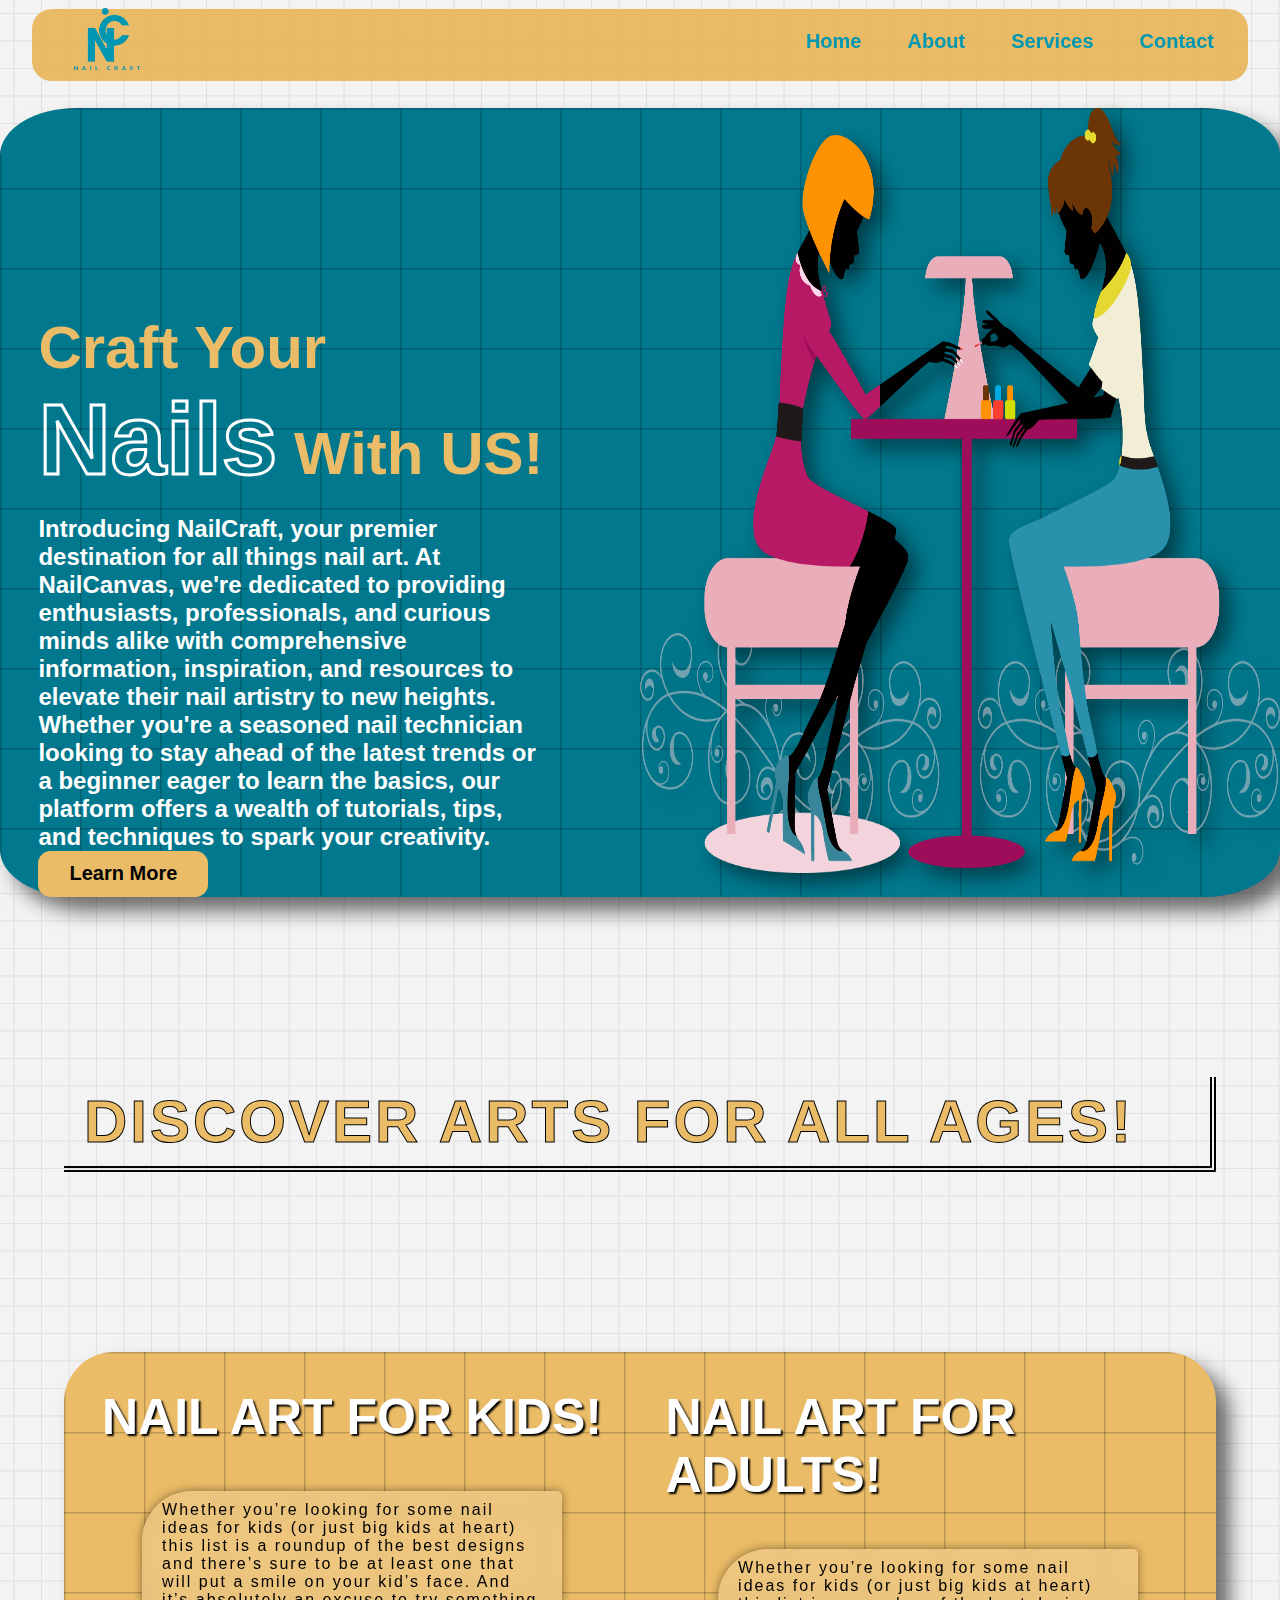
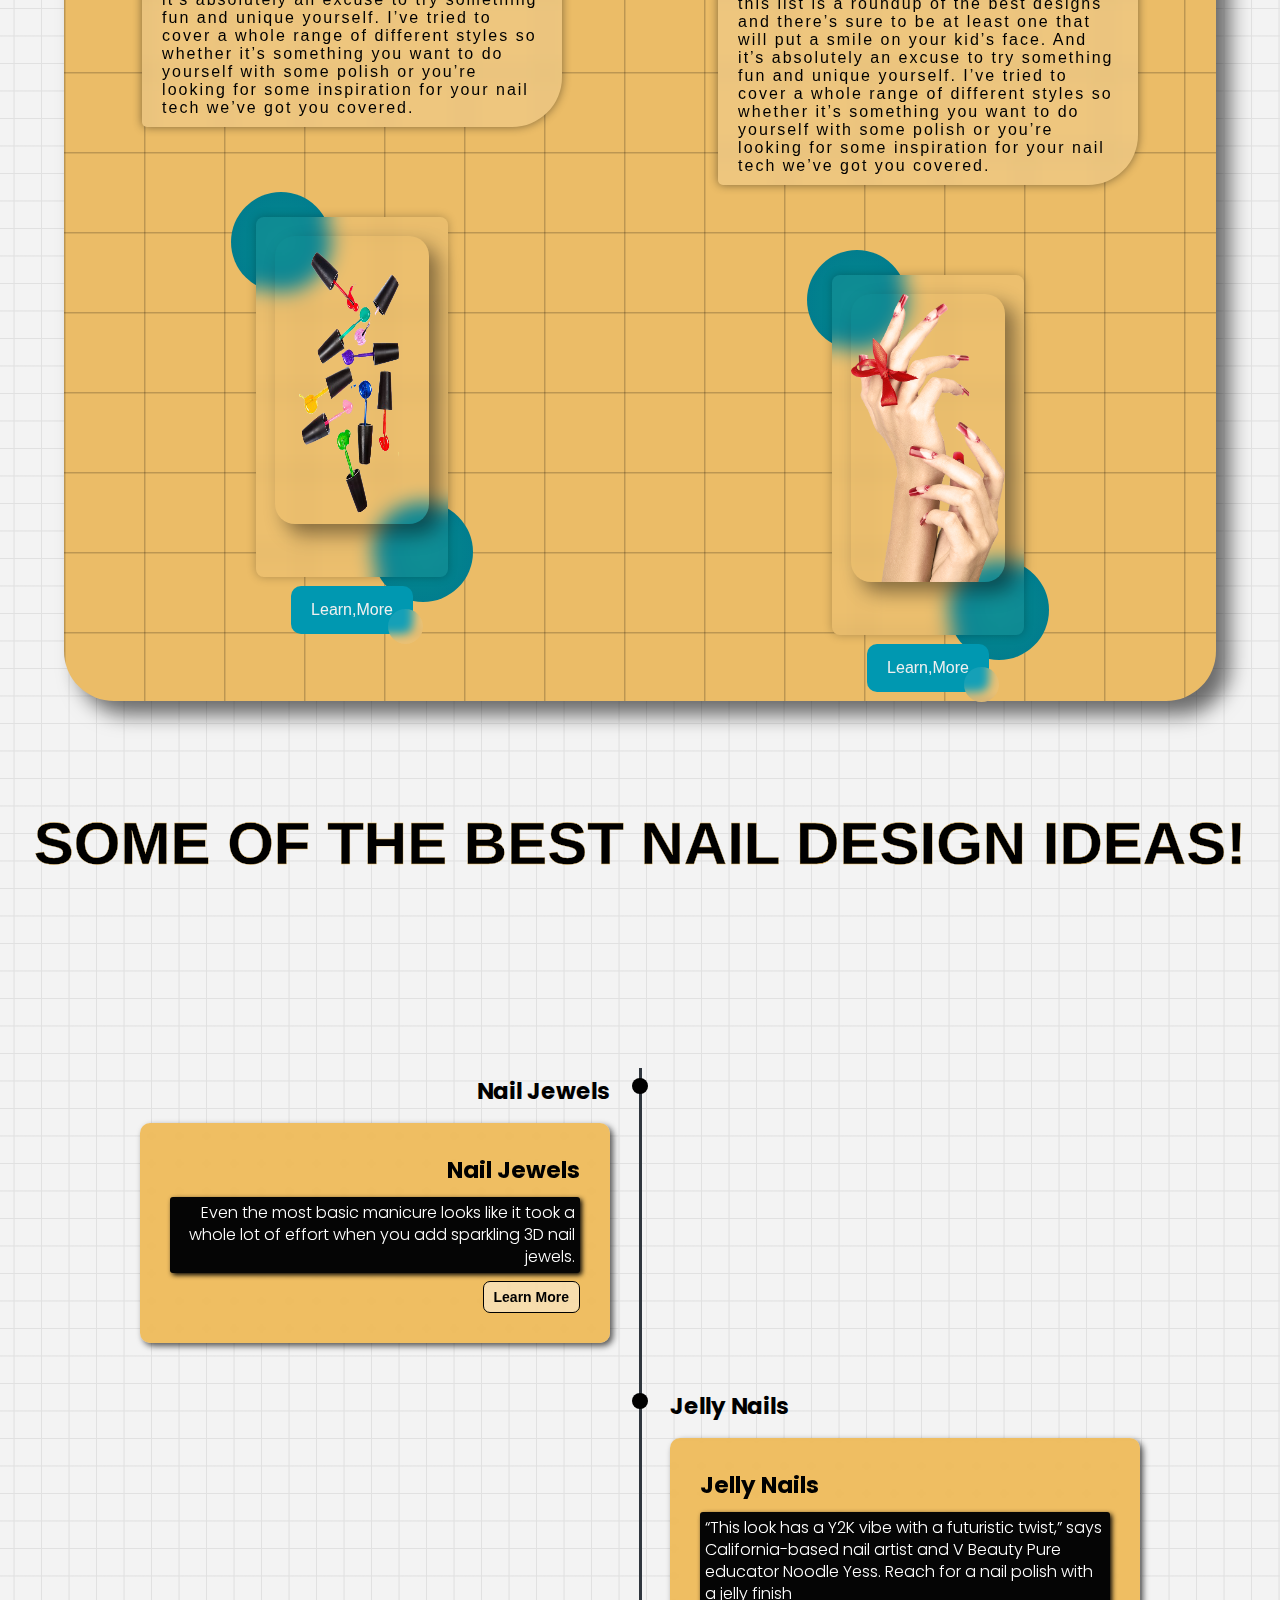
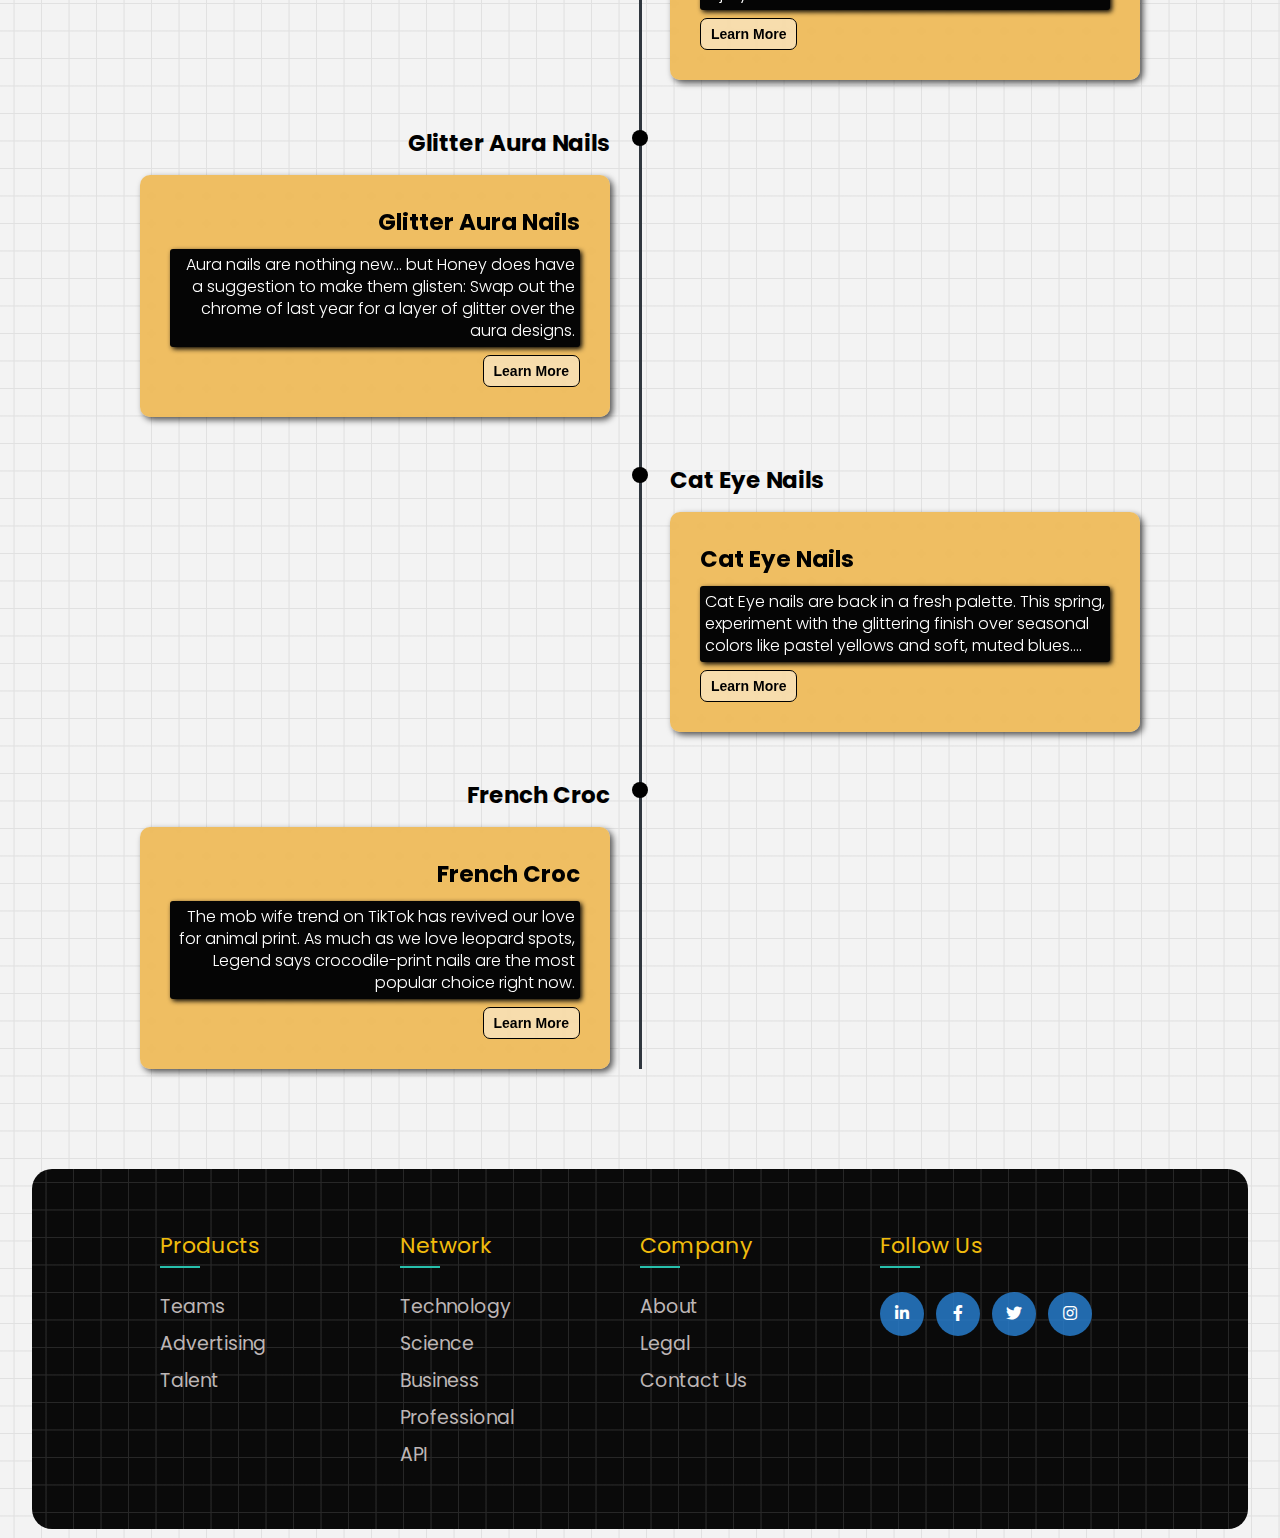
==== index.html @ 3d719d2a "first commit" ====
<!DOCTYPE html>
<html lang="en">
  <head>
    <meta charset="UTF-8" />
    <meta name="viewport" content="width=device-width, initial-scale=1.0" />
    <title>Document</title>
    <link rel="stylesheet" href="style.css" />
  </head>
  <body>
    <!DOCTYPE html>
    <html>
      <head>
        <link rel="stylesheet" type="text/css" href="styles.css" />
        <link rel="stylesheet" type="text/css" href="https://cdnjs.cloudflare.com/ajax/libs/font-awesome/5.15.1/css/all.min.css">

      </head>
      <body>

        <nav>
          <div class="logo">
            <img src="logo.png" alt="" height="130" />
          </div>
          <ul class="nav-links">
            <li><a href="#">Home</a></li>
            <li><a href="#">About</a></li>
            <li><a href="#">Services</a></li>
            <li><a href="#">Contact</a></li>
            
          </ul>
          <div class="burger">
            <div class="line1"></div>
            <div class="line2"></div>
            <div class="line3"></div>
          </div>
        </nav>
        <!-- Landing Page -->
        <div class="home-container">
          
            <div class="left">
              
                <div class="left-text">
                    <h1>Craft Your <SPan>Nails</SPan> With US!</h1>
                    <p>
                        Introducing NailCraft, your premier destination for all things nail art. At NailCanvas, we're dedicated to providing enthusiasts, professionals, and curious minds alike with comprehensive information, inspiration, and resources to elevate their nail artistry to new heights. Whether you're a seasoned nail technician looking to stay ahead of the latest trends or a beginner eager to learn the basics, our platform offers a wealth of tutorials, tips, and techniques to spark your creativity. 
                    </p>
                    <button class="btn"> Learn More </button>
                    
        </div>
        </div>
        <div class="right"> <img src="home.png" alt=""></div>
        </div>
        <!-- LandingPage End -->
        <!-- about Nail art -->
        <h1 class="about-head">DISCOVER ARTS FOR ALL AGES!</h1>

        <div class="About-Container">
          <div class="left2">
            <h1>NAIL ART FOR KIDS!</h1>
            <p>Whether you’re looking for some nail ideas for kids (or just big kids at heart) this list is a roundup of the best designs and there’s sure to be at least one that will put a smile on your kid’s face.

              And it’s absolutely an excuse to try something fun and unique yourself. I’ve tried to cover a whole range of different styles so whether it’s something you want to do yourself with some polish or you’re looking for some inspiration for your nail tech we’ve got you covered.</p>
              <div class="card3">
                <div class="circle"></div>
                <div class="circle"></div>
                <div class="card3-inner"><img src="kids.png" alt=""></div>
            </div>
            <button class="button-learn"> Learn,More
            </button>
            </div>
          <div class="right2">
            <h1>NAIL ART FOR ADULTS!</h1>
            <p>Whether you’re looking for some nail ideas for kids (or just big kids at heart) this list is a roundup of the best designs and there’s sure to be at least one that will put a smile on your kid’s face.

              And it’s absolutely an excuse to try something fun and unique yourself. I’ve tried to cover a whole range of different styles so whether it’s something you want to do yourself with some polish or you’re looking for some inspiration for your nail tech we’ve got you covered.</p>
              <div class="card3">
                <div class="circle"></div>
                <div class="circle"></div>
                <div class="card3-inner"><img src="adult.png" alt=""></div>
            </div>
            <button class="button-learn2"> Learn,More
            </button>

          </div>
        </div>
        <div class="times">
          <h1>SOME OF THE BEST NAIL DESIGN IDEAS!</h1>
          
<section class="timeline-section">
	<div class="timeline-items">
		<div class="timeline-item">
			<div class="timeline-dot"></div>
			<div class="timeline-date">Nail Jewels</div>
			<div class="timeline-content">
				<h3>Nail Jewels</h3>
				<p>Even the most basic manicure looks like it took a whole lot of effort when you add sparkling 3D nail jewels.</p>
        <button class="btn2"> Learn More </button>
			
      </div>
		</div>
		<div class="timeline-item">
			<div class="timeline-dot"></div>
			<div class="timeline-date">Jelly Nails     </div>
			<div class="timeline-content">
				<h3>Jelly Nails        </h3>
				<p>“This look has a Y2K vibe with a futuristic twist,” says California-based nail artist and V Beauty Pure educator Noodle Yess. Reach for a nail polish with a jelly finish </p>
        <button class="btn2"> Learn More </button>
			
      </div>
		</div>
		<div class="timeline-item">
			<div class="timeline-dot"></div>
			<div class="timeline-date">Glitter Aura Nails
      </div>
			<div class="timeline-content">
				<h3>Glitter Aura Nails
        </h3>
				<p>Aura nails are nothing new… but Honey does have a suggestion to make them glisten: Swap out the chrome of last year for a layer of glitter over the aura designs. </p>
        <button class="btn2"> Learn More </button>
			
      </div>
		</div>

		<div class="timeline-item">
			<div class="timeline-dot"></div>
			<div class="timeline-date">Cat Eye Nails
      </div>
			<div class="timeline-content">
				<h3>Cat Eye Nails
        </h3>
				<p>Cat Eye nails are back in a fresh palette. This spring, experiment with the glittering finish over seasonal colors like pastel yellows and soft, muted blues.... </p>
        <button class="btn2"> Learn More </button>
			
      </div>
		</div>
		<div class="timeline-item">
			<div class="timeline-dot"></div>
			<div class="timeline-date">French Croc
      </div>
			<div class="timeline-content">
				<h3>French Croc
        </h3>
				<p> The mob wife trend on TikTok has revived our love for animal print. As much as we love leopard spots, Legend says crocodile-print nails are the most popular choice right now.  </p>
        <button class="btn2"> Learn More </button>
			
      </div>
		</div>
	
	</div>
</section>
        </div>
        <footer>
          <div class="footer-col">
              <h4>products</h4>
              <ul>
                  <li><a href="#">teams</a></li>
                  <li><a href="#">advertising</a></li>
                  <li><a href="#">talent</a></li>
              </ul>
          </div>
          <div class="footer-col">
              <h4>network</h4>
              <ul>
                  <li><a href="#">technology</a></li>
                  <li><a href="#">science</a></li>
                  <li><a href="#">business</a></li>
                  <li><a href="#">professional</a></li>
                  <li><a href="#">API</a></li>
              </ul>
          </div>
          <div class="footer-col">
              <h4>company</h4>
              <ul>
                  <li><a href="#">about</a></li>
                  <li><a href="#">legal</a></li>
                  <li><a href="#">contact us</a></li>
              </ul>
          </div>
          <div class="footer-col">
              <h4>follow us</h4>
              <div class="links">
                  <a href="#"><i class="fab fa-linkedin-in"></i></a>
                  <a href="#"><i class="fab fa-facebook-f"></i></a>
                  <a href="#"><i class="fab fa-twitter"></i></a>
                  <a href="#"><i class="fab fa-instagram"></i></a>
              </div>
          </div>
      </footer>
        <script src="script.js"></script>
      </body>
    </html>
---- style.css ----
@import url('https://fonts.googleapis.com/css2?family=Poppins:wght@300;400;500;600;700&display=swap');

* {
  margin: 0;
  padding: 0;
  box-sizing: border-box;
}

nav ul {
  padding: 5px 10px;

  list-style: none;
}
body::-webkit-scrollbar{
  background-color: #000000;
  border-radius: 30px;
}
::-webkit-scrollbar-button{
  background-color: #EBBC67;
  border-radius: 20px;
}
::-webkit-scrollbar-thumb{
  background-color: #0098B1;
  border-radius: 20px;
}
body {
  /* background-color: rgb(2, 75, 88); */
  width: 100%;
  height: 100%;
  --color: #E1E1E1;
  background-color: #F3F3F3;
  background-image: linear-gradient(0deg, transparent 24%, var(--color) 25%, var(--color) 26%, transparent 27%,transparent 74%, var(--color) 75%, var(--color) 76%, transparent 77%,transparent),
      linear-gradient(90deg, transparent 24%, var(--color) 25%, var(--color) 26%, transparent 27%,transparent 74%, var(--color) 75%, var(--color) 76%, transparent 77%,transparent);
  background-size: 55px 55px;
}

nav {
  position:relative;
  margin-top: 1vh;
  margin-bottom: 3vh;
  width: 95%;
  margin-left: 2.5%;
  margin-right: 2.5%;
  /* border: 1px solid black !important; */
  border-radius: 20px;
  background-color:#e6a836be ;
  /* box-shadow: 10px 10px 20px rgba(0, 0, 0, 0.562); */
  backdrop-filter: blur(2px);

  z-index: +999;
  display: flex;
  align-items: center;
  justify-content: space-between;
  padding-left: 10px;
  padding-right: 10px;
  color: #fffefe;
  height: 8vh;
}

.logo {
  font-size: 32px;
  cursor: pointer;
}

.nav-links {
  display: flex;
  gap: 1em;
  font-size: 18px;
  border-radius: 50px;
}

.nav-links li {
  text-decoration: none;
  padding: 5px 14px;
}

.nav-links a {
  font-family: Arial, Helvetica, sans-serif;
  font-size: 20px;
  font-weight: 700;
  text-decoration: none;
  color: #0098B1;
  transition: all 0.3s ease;
}

.nav-links a:hover {
  font-weight: bolder;
  color: rgb(0, 0, 0);
  background-color: #4c9e9e;
  border-radius: 20px;
  padding: 5px 7px;
}

.burger {
  display: none;
  cursor: pointer;
}

.line1,
.line2,
.line3 {
  width: 30px;
  height: 3px;
  background-color: #000000;
  margin: 5px;
}
/* nav ends */
/* home section */
.home-container {
  background-color: rgb(2, 75, 88);
  background-position: center;
  background-size: cover;
  background-repeat: no-repeat;
  width: 100%;
  height: 100%;
  display: flex;
}
.home-container .left {
  width: 50%;
  height: 100%;
  display: flex;
  margin-top: 16%;
  left: 0;
}
.left .left-text h1 span {
  font-size: 100px;
  color: transparent;
  -webkit-text-stroke: 3px #ffffff;
  font-weight: 1200;
}
.left .left-text h1 {
  font-size: 60px;
  color: rgb(235, 188, 103);
  margin-bottom: 2vh;
  width: 80%;
  font-family: Arial, Helvetica, sans-serif;
  font-weight: bolder;
  margin-left: 3vw;
  -webkit-animation: flicker-3 2.5s linear infinite both;
  animation: flicker-3 2.5s linear infinite both;
}
/* ALL CSS ANIMATIONS */
@-webkit-keyframes flicker-3 {
  0%,
  100% {
    opacity: 1;
  }
  32.98% {
    opacity: 1;
  }
  33% {
    opacity: 0;
  }
  34% {
    opacity: 0;
  }
  34.02% {
    opacity: 1;
  }
  34.98% {
    opacity: 1;
  }
  35% {
    opacity: 0;
  }
  35.9% {
    opacity: 0;
  }
  35.92% {
    opacity: 1;
  }
  38.98% {
    opacity: 1;
  }
  39% {
    opacity: 0;
  }
  39.8% {
    opacity: 0;
  }
  39.82% {
    opacity: 1;
  }
  83.98% {
    opacity: 1;
  }
  84% {
    opacity: 0;
  }
  84.9% {
    opacity: 0;
  }
  84.92% {
    opacity: 1;
  }
}
@keyframes flicker-3 {
  0%,
  100% {
    opacity: 1;
  }
  32.98% {
    opacity: 1;
  }
  33% {
    opacity: 0;
  }
  34% {
    opacity: 0;
  }
  34.02% {
    opacity: 1;
  }
  34.98% {
    opacity: 1;
  }
  35% {
    opacity: 0;
  }
  35.9% {
    opacity: 0;
  }
  35.92% {
    opacity: 1;
  }
  38.98% {
    opacity: 1;
  }
  39% {
    opacity: 0;
  }
  39.8% {
    opacity: 0;
  }
  39.82% {
    opacity: 1;
  }
  83.98% {
    opacity: 1;
  }
  84% {
    opacity: 0;
  }
  84.9% {
    opacity: 0;
  }
  84.92% {
    opacity: 1;
  }
}
@-webkit-keyframes tilt-in-fwd-tr {
  0% {
    -webkit-transform: rotateY(20deg) rotateX(35deg) translate(300px, -300px)
      skew(-35deg, 10deg);
    transform: rotateY(20deg) rotateX(35deg) translate(300px, -300px)
      skew(-35deg, 10deg);
    opacity: 0;
  }
  100% {
    -webkit-transform: rotateY(0) rotateX(0deg) translate(0, 0) skew(0deg, 0deg);
    transform: rotateY(0) rotateX(0deg) translate(0, 0) skew(0deg, 0deg);
    opacity: 1;
  }
}
@keyframes tilt-in-fwd-tr {
  0% {
    -webkit-transform: rotateY(20deg) rotateX(35deg) translate(300px, -300px)
      skew(-35deg, 10deg);
    transform: rotateY(20deg) rotateX(35deg) translate(300px, -300px)
      skew(-35deg, 10deg);
    opacity: 0;
  }
  100% {
    -webkit-transform: rotateY(0) rotateX(0deg) translate(0, 0) skew(0deg, 0deg);
    transform: rotateY(0) rotateX(0deg) translate(0, 0) skew(0deg, 0deg);
    opacity: 1;
  }
}
/* ANIMATIONS ENDS */

.right img {
  height: 85vh;
  width: 100%;
  filter: drop-shadow(10px 10px 10px rgba(0, 0, 0, 0.473));
  -webkit-animation: tilt-in-fwd-tr 0.6s cubic-bezier(0.25, 0.46, 0.45, 0.94)
    both;
  animation: tilt-in-fwd-tr 0.6s cubic-bezier(0.25, 0.46, 0.45, 0.94) both;
}
.left .left-text p {
  width: 80%;
  color: #ffffff;
  font-size: 24px;
  font-family: Arial, Helvetica, sans-serif;
  font-weight: bolder;
  margin-left: 3vw;
}
.home-container .right {
  width: 50%;
  height: 100%;
  display: flex;
  flex-direction: column;
  justify-content: center;
  align-items: center;
  right: 0;
}
.btn {
  width: 8.5em;
  height: 2.3em;
  margin-left: 3vw;
  
  background:#EBBC67;
  color: rgb(3, 3, 3);
  border: none;
  border-radius: 0.625em;
  font-size: 20px;
  font-weight: bold;
  cursor: pointer;
  position: relative;
  z-index: 1;
  overflow: hidden;
 }
 
 .btn:hover,.btn2:hover {
  color: rgb(255, 252, 252);
 }
 
 .btn:after,.btn2:after {
  content: "";
  background: rgb(0, 0, 0);
  position: absolute;
  z-index: -1;
  left: -20%;
  right: -20%;
  top: 0;
  bottom: 0;
  transform: skewX(-45deg) scale(0, 1);
  transition: all 0.5s;
 }
 
 .btn:hover:after,.btn2:hover::after {
  transform: skewX(-45deg) scale(1, 1);
  -webkit-transition: all 0.5s;
  transition: all 0.5s;
 }
 .home-container {
  width: 100%;
  height: 100%;
  box-shadow: 14px 14px 20px rgba(0, 0, 0, 0.562);
border-radius: 6%;
  background: #01788d;
  --gap: 5em;
  --line: 2px;
  --color: rgba(0, 0, 0, 0.2);

  background-image: linear-gradient(
      -90deg,
      transparent calc(var(--gap) - var(--line)),
      var(--color) calc(var(--gap) - var(--line) + 1px),
      var(--color) var(--gap)
    ),
    linear-gradient(
      0deg,
      transparent calc(var(--gap) - var(--line)),
      var(--color) calc(var(--gap) - var(--line) + 1px),
      var(--color) var(--gap)
    );
  background-size: var(--gap) var(--gap);
}
/* home section ends */
/* about section starts */
.About-Container{
margin-left: 5%;
  margin-top: 20vh;
  width: 90%;
  height: 100%;
  left: 50%;
  right: 50%;
  box-shadow: 14px 14px 20px rgba(0, 0, 0, 0.562);
border-radius:50px ;
  background: rgb(235, 188, 103);
  --gap: 5em;
  --line: 2px;
  --color: rgba(0, 0, 0, 0.2);

  background-image: linear-gradient(
      -90deg,
      transparent calc(var(--gap) - var(--line)),
      var(--color) calc(var(--gap) - var(--line) + 1px),
      var(--color) var(--gap)
    ),
    linear-gradient(
      0deg,
      transparent calc(var(--gap) - var(--line)),
      var(--color) calc(var(--gap) - var(--line) + 1px),
      var(--color) var(--gap)
    );
  background-size: var(--gap) var(--gap);
  display: flex;
}
.about-head{
  margin-top: 20vh;
  margin-left: 5vw;
  margin-bottom: 1vw;
width: 90vw;
  font-family: Impact, Haettenschweiler, 'Arial Narrow Bold', sans-serif;
  font-size: 60px;
  letter-spacing: 3px;
  font-weight: bolder;
  color: #EBBC67;
  -webkit-text-stroke: 1px black !important;
  border-bottom:  6px double #030303;
  border-right: 6px double #000000;  
  padding: 10px 20px;  
  -webkit-animation: text-shadow-pop-top 2s 1s infinite both;
  animation: text-shadow-pop-top 2s 1s infinite both;
}

 @-webkit-keyframes text-shadow-pop-top {
  0% {
    text-shadow: 0 0 #555555, 0 0 #555555, 0 0 #555555, 0 0 #555555, 0 0 #555555, 0 0 #555555, 0 0 #555555, 0 0 #555555;
    -webkit-transform: translateY(0);
            transform: translateY(0);
  }
  100% {
    text-shadow: 0 -1px #555555, 0 -2px #555555, 0 -3px #555555, 0 -4px #555555, 0 -5px #555555, 0 -6px #555555, 0 -7px #555555, 0 -8px #555555;
    -webkit-transform: translateY(8px);
            transform: translateY(8px);
  }
}
@keyframes text-shadow-pop-top {
  0% {
    text-shadow: 0 0 #555555, 0 0 #555555, 0 0 #555555, 0 0 #555555, 0 0 #555555, 0 0 #555555, 0 0 #555555, 0 0 #555555;
    -webkit-transform: translateY(0);
            transform: translateY(0);
  }
  100% {
    text-shadow: 0 -1px #555555, 0 -2px #555555, 0 -3px #555555, 0 -4px #555555, 0 -5px #555555, 0 -6px #555555, 0 -7px #555555, 0 -8px #555555;
    -webkit-transform: translateY(8px);
            transform: translateY(8px);
  }
}

.About-Container .left2{
  width: 50%;
  height: 100%;
  display: flex;
  flex-direction: column;
  justify-content: center;
  align-items: center;
  left: 0;
  padding: 1vh 2vw;

}

.About-Container .right2{
  width: 50%;
  padding: 1vh 2vw;
  height: 100%;
  display: flex;
  flex-direction: column;
  justify-content: center;
  align-items: center;
  right: 0;
}
.right2 h1{
  margin-bottom: 3vh;
  margin-top: 3vh;
  font-size: 50px;
  color: white;
  text-shadow: 2px 2px 2px black;
  font-family: Arial, Helvetica, sans-serif;
  font-weight: bolder;
}
.left2 h1{
  margin-bottom: 3vh;
  margin-top: 3vh;
  font-size: 50px;
  color: white;
  text-shadow: 2px 2px 2px black;
  font-family: Arial, Helvetica, sans-serif;
  font-weight: bolder;
}
.right2 P{
  backdrop-filter: blur(10px);
  background: rgba(255, 255, 255, 0.158);
  width: 80%;
  margin-top: 2vh;
  font-family: sans-serif;
  letter-spacing: 2px;
  font-weight: 500;
  padding: 10px 20px;
  box-shadow: 0 0 10px rgba(0, 0, 0, 0.452);
  border-radius: 50px 5px ;
  animation-name: border;
  animation-duration: 2s;
  animation-iteration-count: infinite;
animation-timing-function: linear infinite;
animation-delay: 0ms;
animation-direction:alternate-reverse  ;


}
.left2 P{
  backdrop-filter: blur(10px);
  background: rgba(255, 255, 255, 0.158);
  width: 80%;
  margin-top: 2vh;
  font-family: sans-serif;
  letter-spacing: 2px;
  font-weight: 500;
  padding: 10px 20px;
  box-shadow: 0 0 10px rgba(0, 0, 0, 0.452);
  border-radius: 50px 5px ;
  animation-name: border;
  animation-duration: 2s;
  animation-iteration-count: infinite;
animation-delay: 0ms;
animation-timing-function: linear ;
animation-direction:alternate-reverse  ;

}
.card3 {
  display: flex;
text-align: center;
  flex-direction: column;
  align-items: center;
  justify-content: center;
  margin-top: 10vh;
  margin-bottom: 1vh;
  width: 15vw;
  height: 40vh;
  transition: all 0.2s;
  position: relative;
  cursor: pointer;
}

.card3-inner {
  width: inherit;
  height: inherit;
  background: rgba(255,255,255,.05);
  box-shadow: 0 0 10px rgba(0,0,0,0.25);  
  backdrop-filter: blur(10px);
  border-radius: 8px;
}

.card3:hover {
  transform: scale(1.04) rotate(1deg);
}

.circle {
  width: 100px;
  height: 100px;
  background: radial-gradient(#038a8f, #01788D);
  border-radius: 50%;
  position: absolute;
  animation: move-up6 2s ease-in infinite alternate-reverse;
}

.circle:nth-child(1) {
  top: -25px;
  left: -25px;
}

.circle:nth-child(2) {
  bottom: -25px;
  right: -25px;
  animation-name: move-down1;
}
.card3-inner img{
  margin-top: 10%;
  border-radius: 20px;
  box-shadow: 10px 10px 20px rgba(0, 0, 0, 0.445) ;
  height: 80%;
  width: 80%;
}
.button-learn,.button-learn2 {
  padding: 15px 20px;
  font-size: 16px;
  background: transparent;
  border: none;
  position: relative;
  color: #f0f0f0;
  z-index: 1;
  cursor: pointer;
}

.button-learn::after,
.button-learn::before ,
.button-learn2::after,
.button-learn2::before {
  content: '';
  position: absolute;
  bottom: 0;
  right: 0;
  z-index: -99999;
  transition: all .4s;
}

.button-learn::before,.button-learn2::before  {
  transform: translate(0%, 0%);
  width: 100%;
  height: 100%;
  background: #0098B1;
  border-radius: 10px;
}

.button-learn::after,.button-learn2::after {
  transform: translate(10px, 10px);
  width: 35px;
  height: 35px;
  background: #ffffff15;
  backdrop-filter: blur(5px);
  border-radius: 50px;
}

.button-learn:hover::before , .button-learn2:hover::before {
  transform: translate(5%, 20%);
  width: 110%;
  height: 110%;
}

.button-learn:hover::after,.button-learn2:hover::after {
  border-radius: 10px;
  transform: translate(0, 0);
  width: 100%;
  height: 100%;
}

.button-learn:active::after,.button-learn2:active::after {
  transition: 0s;
  transform: translate(0, 5%);
}

@keyframes move-up6 {
  to {
    transform: translateY(-10px);
  }
}

@keyframes move-down1 {
  to {
    transform: translateY(10px);
  }
}
@keyframes border {
  0%{
    border-radius: 0px 0px;
  }
  20%{
    border-radius: 20px 10px;

  }
  40%{
    border-radius: 25px 20px;
  }
  60%{
    border-radius: 35px 25px;
  }
  80%{
    border-radius: 45px 30px;
  }
  100%{
    border-radius: 55px 45px;
  }
}




/* about section ends */
*{
	margin:0;
	padding:0;
	box-sizing: border-box;
}
body{
	font-family: 'Poppins', sans-serif;
}
.timeline-section{
	/* background-color: #24292d; */
  width: 100%;
  height: 100%;
  /* --color: rgba(255, 255, 255, 0.493);
  background-color: #01788d00;
  background-image: linear-gradient(0deg, transparent 24%, var(--color) 25%, var(--color) 26%, transparent 27%,transparent 74%, var(--color) 75%, var(--color) 76%, transparent 77%,transparent),
      linear-gradient(90deg, transparent 24%, var(--color) 25%, var(--color) 26%, transparent 27%,transparent 74%, var(--color) 75%, var(--color) 76%, transparent 77%,transparent);
  background-size: 55px 55px; */
	padding: 100px 15px;
  width: 90%;
  margin-left: 5%;
  margin-right: 5%;
  border-radius: 20px;
  margin-top: 10vh;
}
.timeline-items{
	max-width: 1000px;
	margin:auto;
	display: flex;
	flex-wrap: wrap;
	position: relative;
}
.timeline-items::before{
	content: '';
	position: absolute;
	width: 3px;
	height: 100%;
	background-color: #2f363e;
	left: calc(50% - 1px);
}
.timeline-item{
	margin-bottom: 40px;
	width: 100%;
	position: relative;
}
.timeline-item:last-child{
	margin-bottom: 0;
}
.timeline-item:nth-child(odd){
    padding-right: calc(50% + 30px);
	text-align: right;
}
.timeline-item:nth-child(even){
    padding-left: calc(50% + 30px);
}
.timeline-dot{
	height: 16px;
	width: 16px;
	background-color: #000000;
	position: absolute;
	left: calc(50% - 8px);
	border-radius: 50%;
	top:10px;
}
.timeline-date{
	font-size: 23px;
  font-weight: bold;
	color: #000000;
	margin:6px 0 15px;
}
.timeline-content{
    background-color: #eeac32c0;
	padding: 30px;
	border-radius: 10px;
  backdrop-filter: blur(2px);
  box-shadow: 3px 3px 6px rgba(0, 0, 0, 0.658);
}
.timeline-content h3{
    font-size: 23px;
	color: #000000;
	margin:0 0 10px;
	text-transform: capitalize;
	font-weight: bolder;
}
.timeline-content p{
    color:  #ffffff;
    box-shadow: 2px 2px 5px black;
    background-color: #050505;
    border-radius: 3px;
    padding: 5px 5px;
	font-size: 16px;
	font-weight: 300;
	line-height: 22px;
}
.btn2{
  padding: 7px 10px;
  margin-top: 0.9vh;
  border: 1px solid black; 
  background-color: rgba(255, 255, 255, 0.473);
  font-family:Arial, Helvetica, sans-serif;
  font-size: 14px;
  font-weight: bolder;
  border-radius: 7px;
  position: relative;
  z-index: 1;
  overflow: hidden;
  cursor: pointer;
}

.times h1{
  font-size: 60px;
  margin-top: 12vh;
  width: 100%;
  text-align: center;
  font-family: Impact, Haettenschweiler, 'Arial Narrow Bold', sans-serif;
  font-weight: bolder;
  color: #000000;
  -webkit-text-stroke: 0.3px#EFBE62 !important;;
}
footer{
  display: flex;
  flex-wrap: wrap;
  margin-top: auto;
  padding: 60px 10%;
  width: 95%;
  height: 100%;
  border-radius: 20px;
  margin-bottom: 1vh;
  margin-left: 2.5%;
  margin-right: 2.5%;
  --color: #272727;
  background-color: #0a0a0a;
  background-image: linear-gradient(0deg, transparent 24%, var(--color) 25%, var(--color) 26%, transparent 27%,transparent 74%, var(--color) 75%, var(--color) 76%, transparent 77%,transparent),
      linear-gradient(90deg, transparent 24%, var(--color) 25%, var(--color) 26%, transparent 27%,transparent 74%, var(--color) 75%, var(--color) 76%, transparent 77%,transparent);
  background-size: 55px 55px;
}

ul{
  list-style: none;
}

.footer-col{
  width: 25%;
}

.footer-col h4{
  position: relative;
  margin-bottom: 30px;
  font-weight: 400;
  font-size: 22px;
  color: #f1bc0d;
  text-transform: capitalize;
}

.footer-col h4::before{
  content: '';
  position: absolute;
  left: 0;
  bottom: -6px;
  background-color: #27c0ac;
  height: 2px;
  width: 40px;
}

ul li:not(:last-child){
  margin-bottom: 8px;
}

ul li a{
  display: block;
  font-size: 19px;
  text-transform: capitalize;
  color: #bdb6b6;
  text-decoration: none;
  transition: 0.4s;
}

ul li a:hover{
  color: white;
  padding-left: 2px;
}

.links a{
  display: inline-block;
  height: 44px;
  width: 44px;
  color: white;
  background-color: rgba(40, 130, 214, 0.8);
  margin: 0 8px 8px 0;
  text-align: center;
  line-height: 44px;
  border-radius: 50%;
  transition: 0.4s;
}

.links a:hover{
  color: #4d4f55;
  background-color: white;
}
/* footer responsive */
@media(max-width: 740px){
  .footer-col{
      width: 50%;
      margin-bottom: 30px;
      text-align: center;
  }

  .footer-col h4::before{
      all: unset;
  }
}

@media(max-width: 555px){
  .footer-col{
      width: 100%;
  }
}
/* footer responsive  ends*/


@media screen and (max-width: 678px) {
  /* responsive nav */
  .nav-links {
    display: none;
    position: absolute;
    font-size: 30px;
    top: 70px;
    right: 0;
    width: 40%;
    height: 100vh;
    background-color: rgb(37, 110, 110);
    flex-direction: column;
    justify-content: center;
    align-items: center;
    overflow: hidden;
    transition: all 0.5s ease;
  }

  .nav-links.open {
    display: flex;
  }

  .burger {
    display: block;
  }
  .home-container {
    display: flex;
    flex-direction: column;
  }
  /* responsive nav ends */
/* responsive home  */
  .home-container .left {
    width: 100%;
    height: 100%;
    display: flex;
    margin-top: 16%;
    left: 0;
  }
  .home-container .right {
    width: 100%;
    height: 100%;
    margin-top: 8vh;
    display: flex;
    right: 0;
  }
  .home-container .left p {
    width: 90%;
  }
  .home-container .left h1 {
    width: 100%;
  }
  .right img {
    height: 50vh;
  }
  .left .left-text button {
    width: 90%;
  }
/* responsive home  ends  */
.About-Container{
  flex-direction: column;
}
.About-Container .right2{
  width: 100%;
}
.About-Container .left2{
  width: 100%;
}
.left2 p{
  width: 100%;
}
.card3 {
  width: 64vw;
  height: 44vh;
}
/* timeline */
.timeline-items::before{
  left: 7px;
}
.timeline-item:nth-child(odd){
  padding-right: 0;
  text-align: left;
}
.timeline-item:nth-child(odd),
.timeline-item:nth-child(even){
  padding-left: 37px;
}
.timeline-dot{
  left:0;
}

}
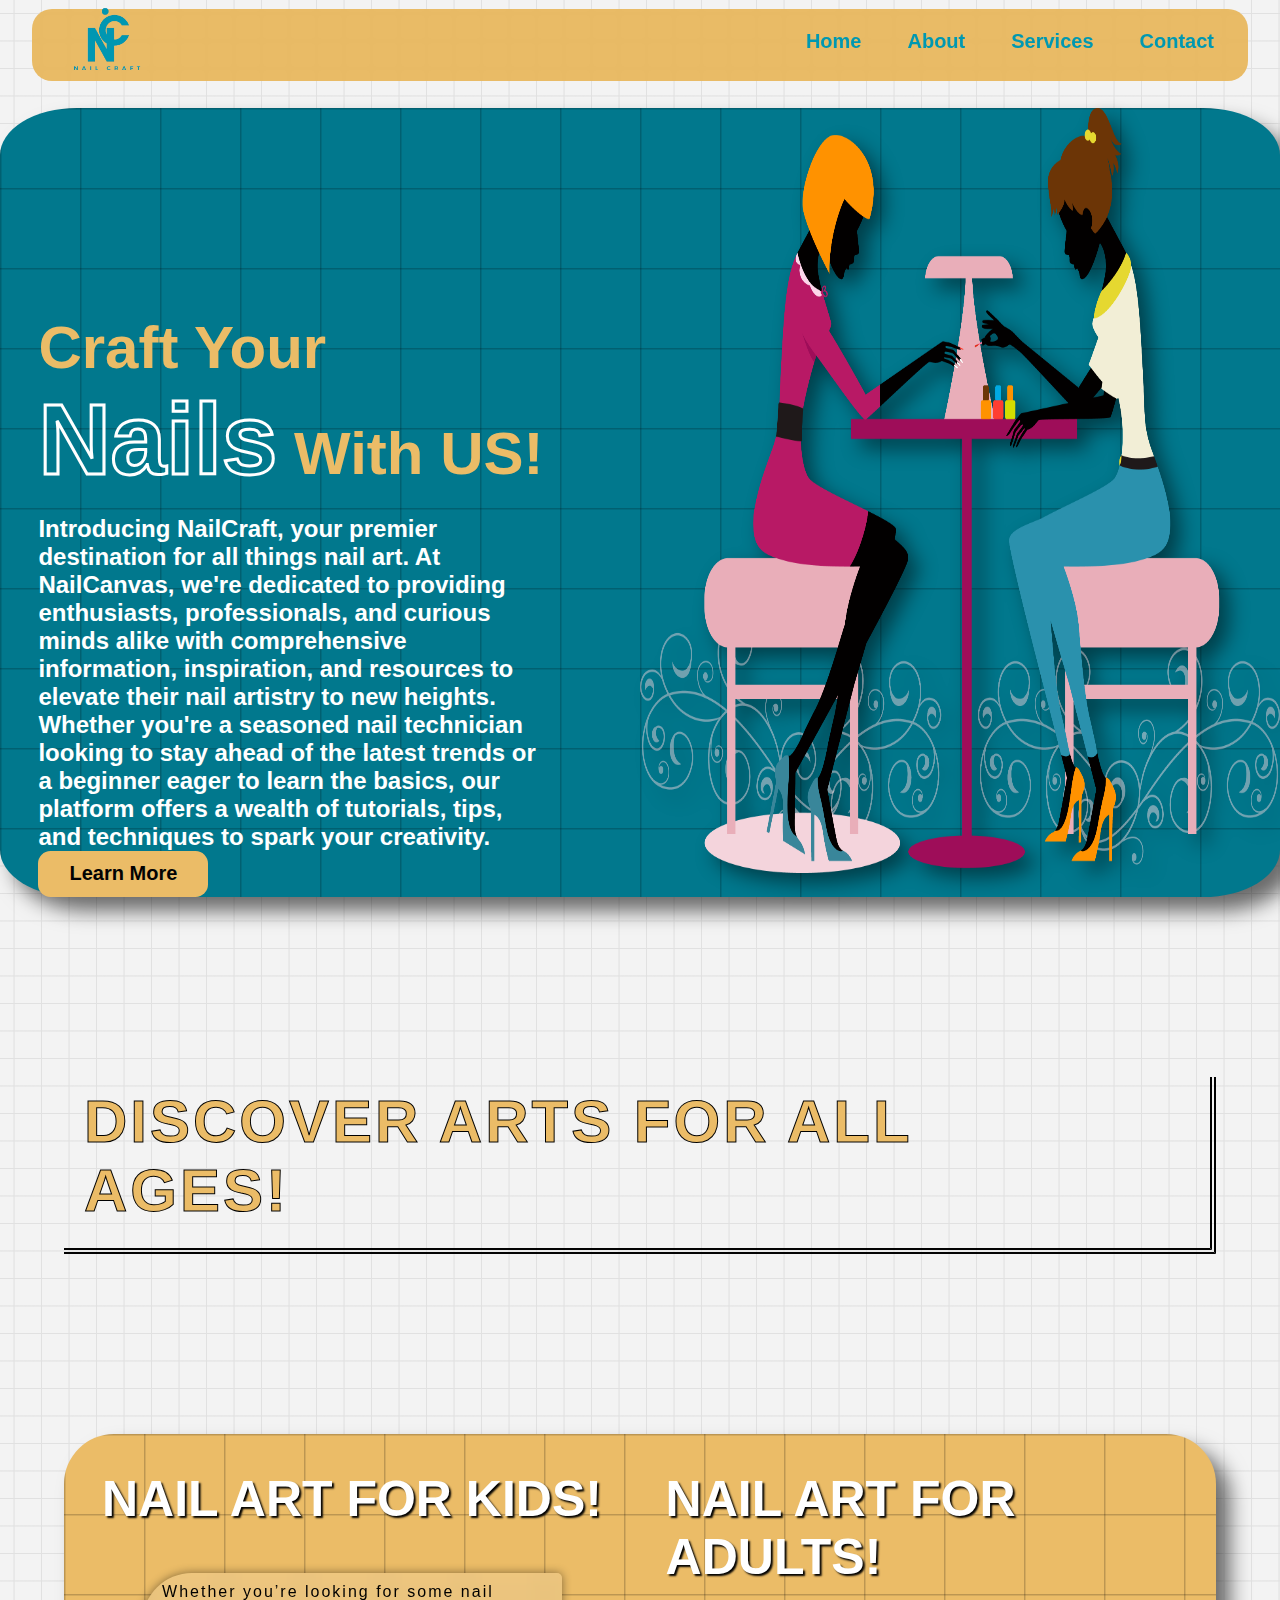
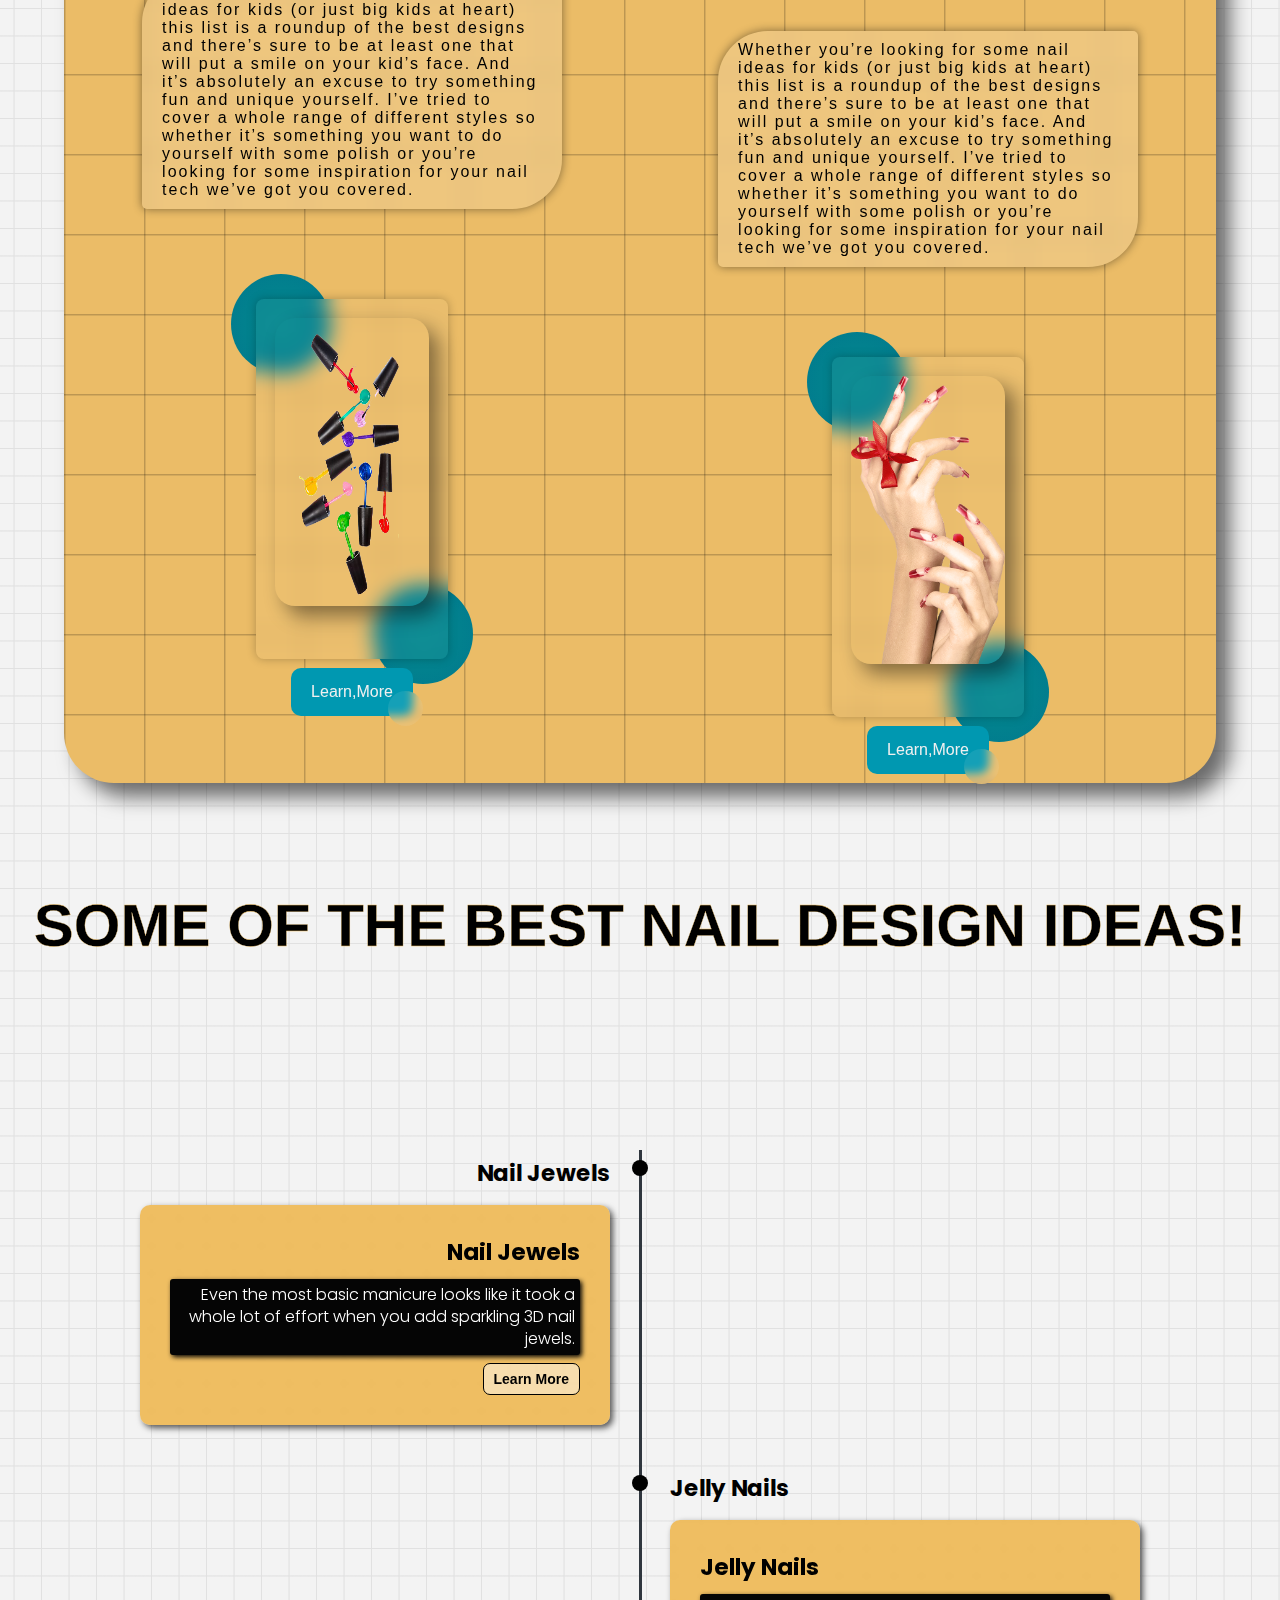
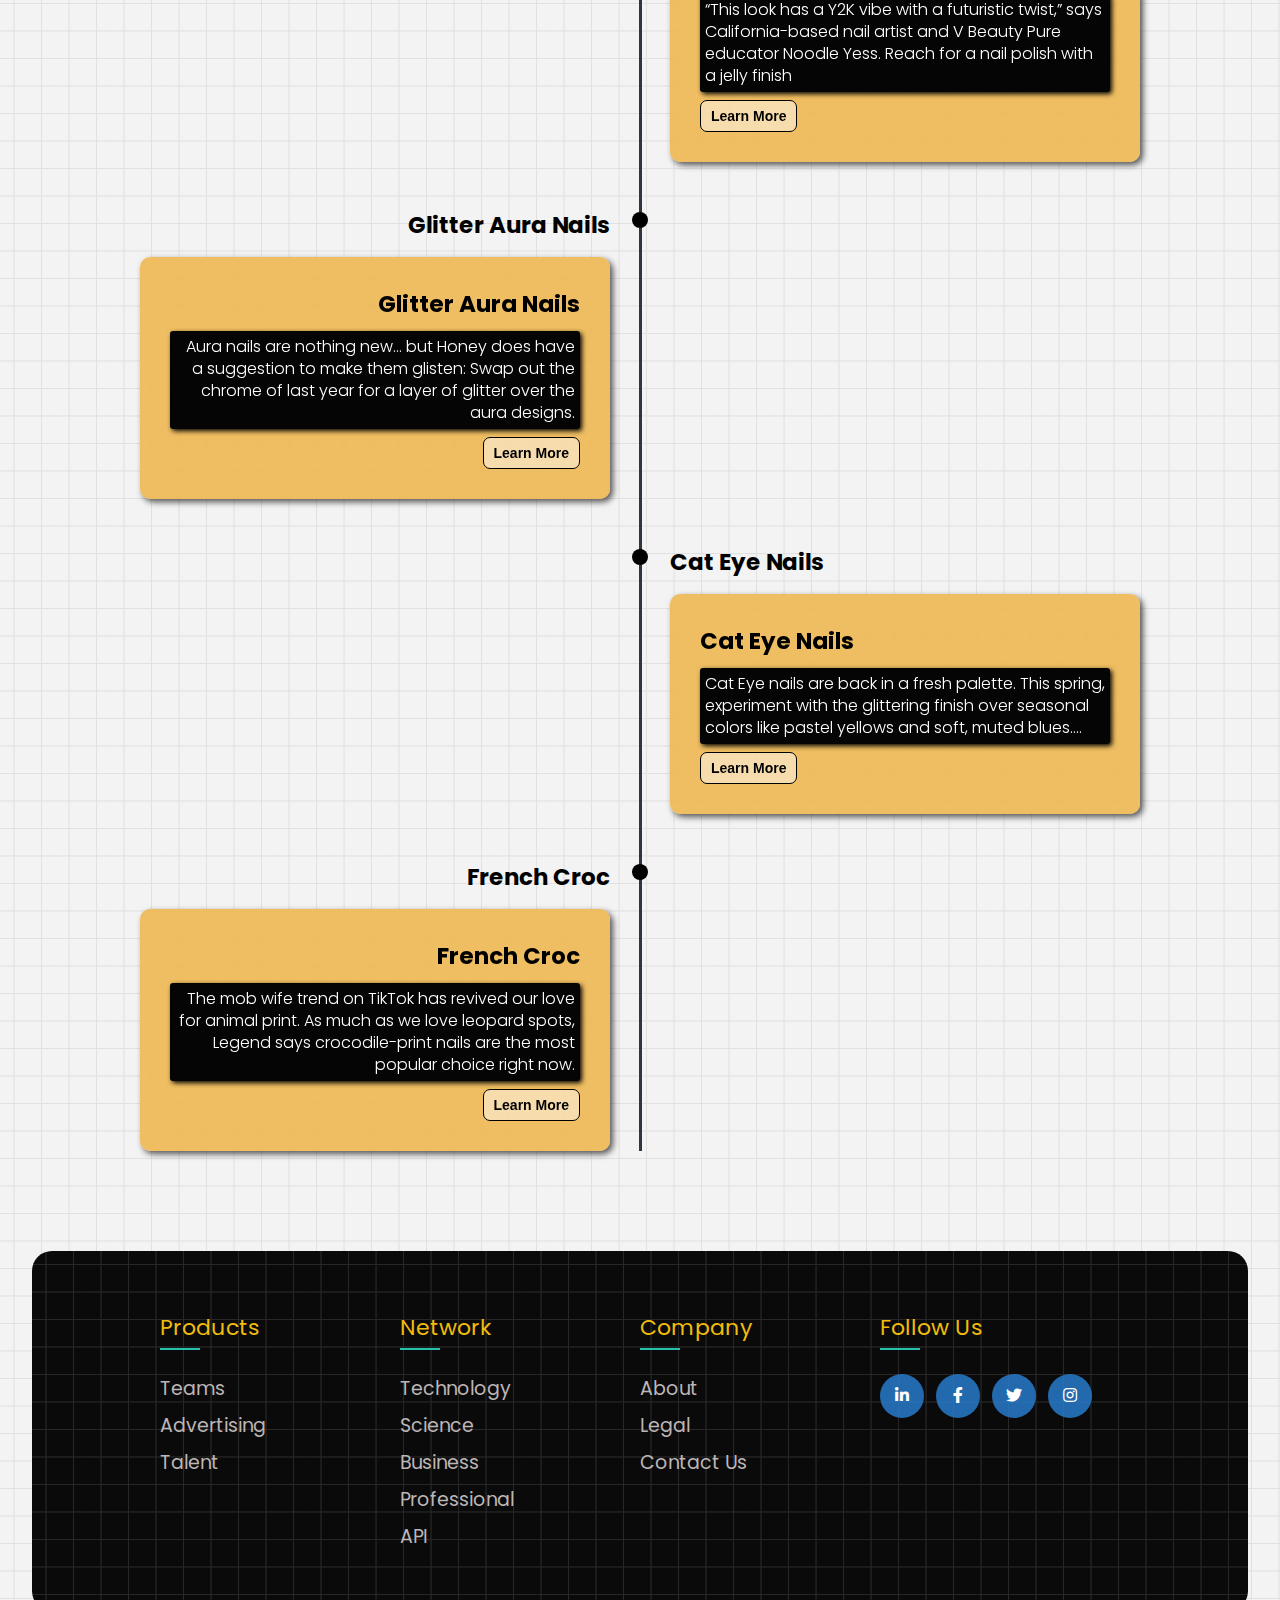
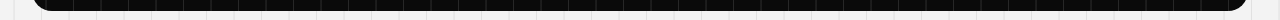
==== commit 87e1d62c: "all done" ====
--- a/index.html
+++ b/index.html
@@ -51,7 +51,7 @@
         </div>
         <!-- LandingPage End -->
         <!-- about Nail art -->
-        <h1 class="about-head">DISCOVER ARTS FOR ALL AGES!</h1>
+        <div class="about-head"><h1>DISCOVER ARTS FOR ALL AGES!</h1></div>
 
         <div class="About-Container">
           <div class="left2">
--- a/style.css
+++ b/style.css
@@ -398,18 +398,24 @@
   display: flex;
 }
 .about-head{
-  margin-top: 20vh;
-  margin-left: 5vw;
+  border-bottom:  6px double #030303;
+  border-right: 6px double #000000;  
+width: 90vw;
+overflow-x: hidden;
+margin-top: 20vh;
+margin-left: 5vw;
+}
+.about-head h1{
+width: 90%;
+
   margin-bottom: 1vw;
-width: 90vw;
   font-family: Impact, Haettenschweiler, 'Arial Narrow Bold', sans-serif;
   font-size: 60px;
   letter-spacing: 3px;
   font-weight: bolder;
   color: #EBBC67;
   -webkit-text-stroke: 1px black !important;
-  border-bottom:  6px double #030303;
-  border-right: 6px double #000000;  
+
   padding: 10px 20px;  
   -webkit-animation: text-shadow-pop-top 2s 1s infinite both;
   animation: text-shadow-pop-top 2s 1s infinite both;
@@ -976,5 +982,10 @@
 .timeline-dot{
   left:0;
 }
-
-}
+.about-head h1{
+  font-size: 40px;
+  display: flex;
+  flex-direction: column;
+}
+
+}
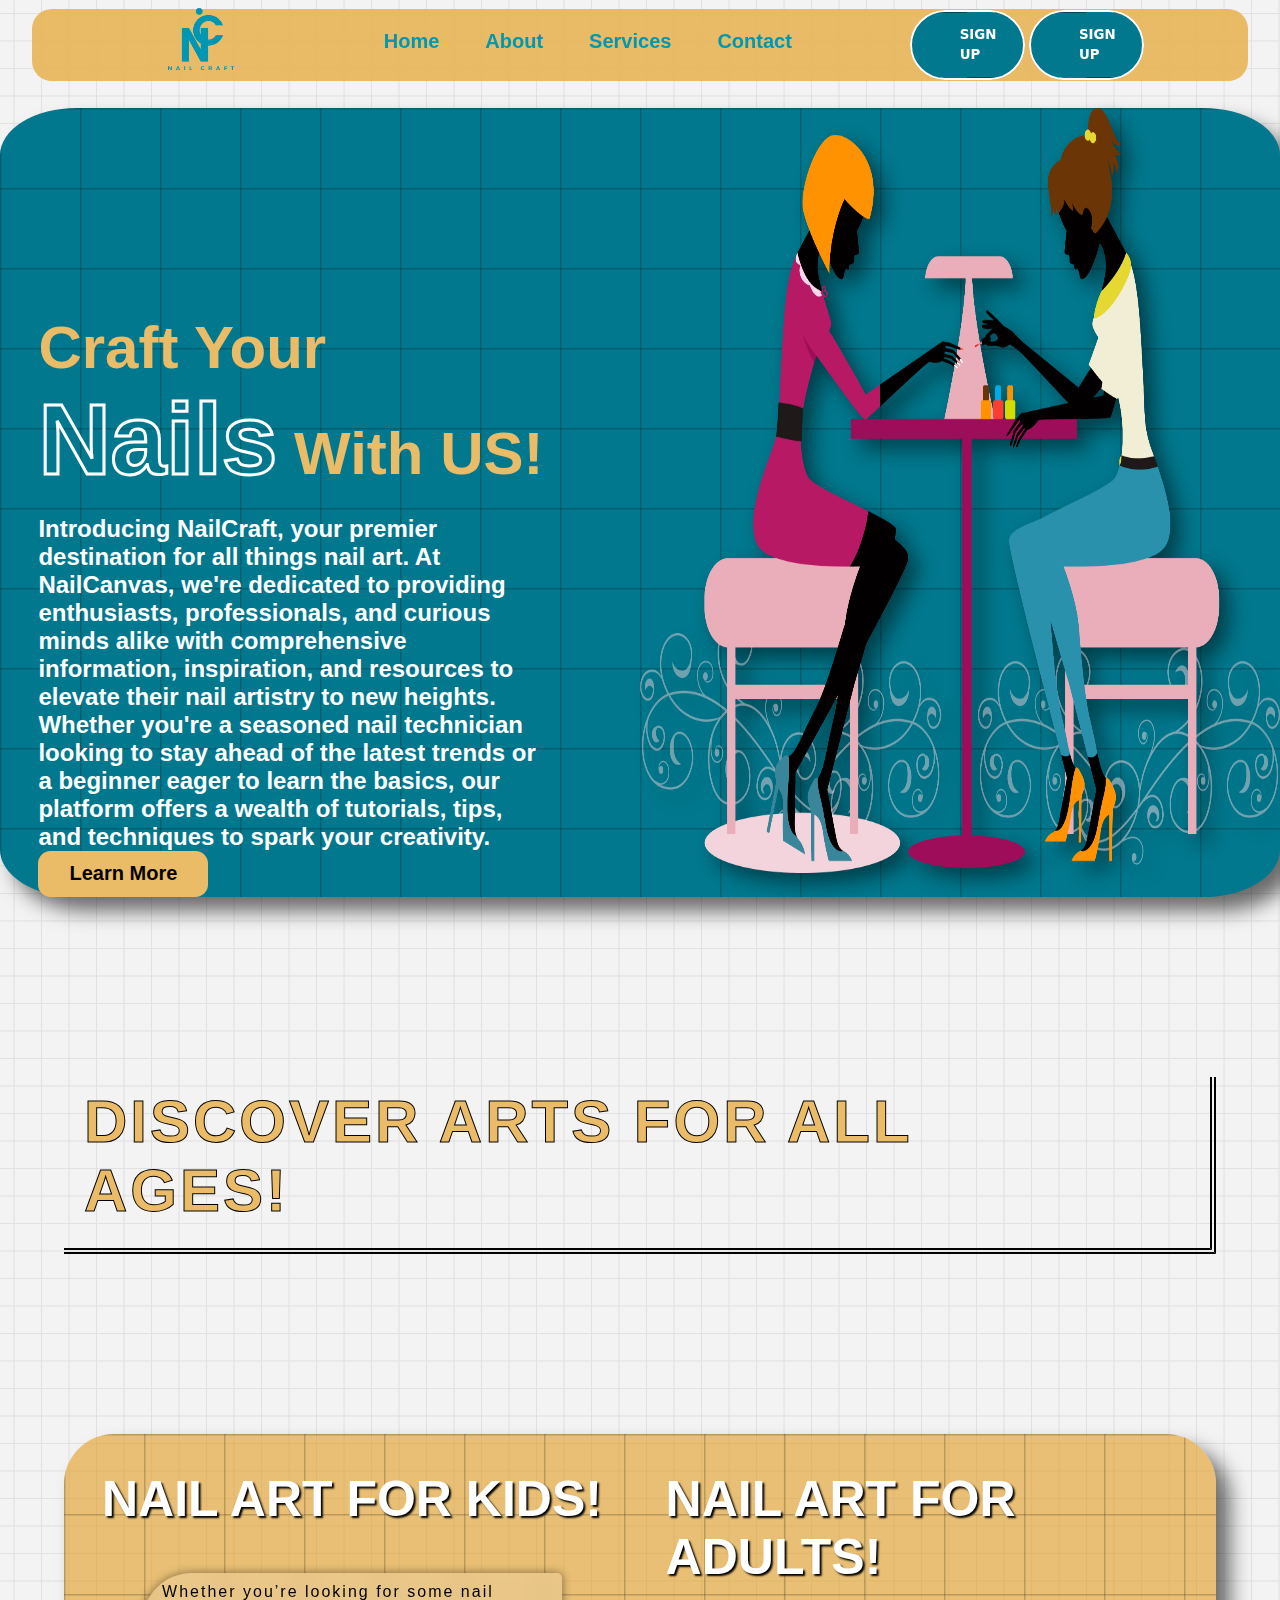
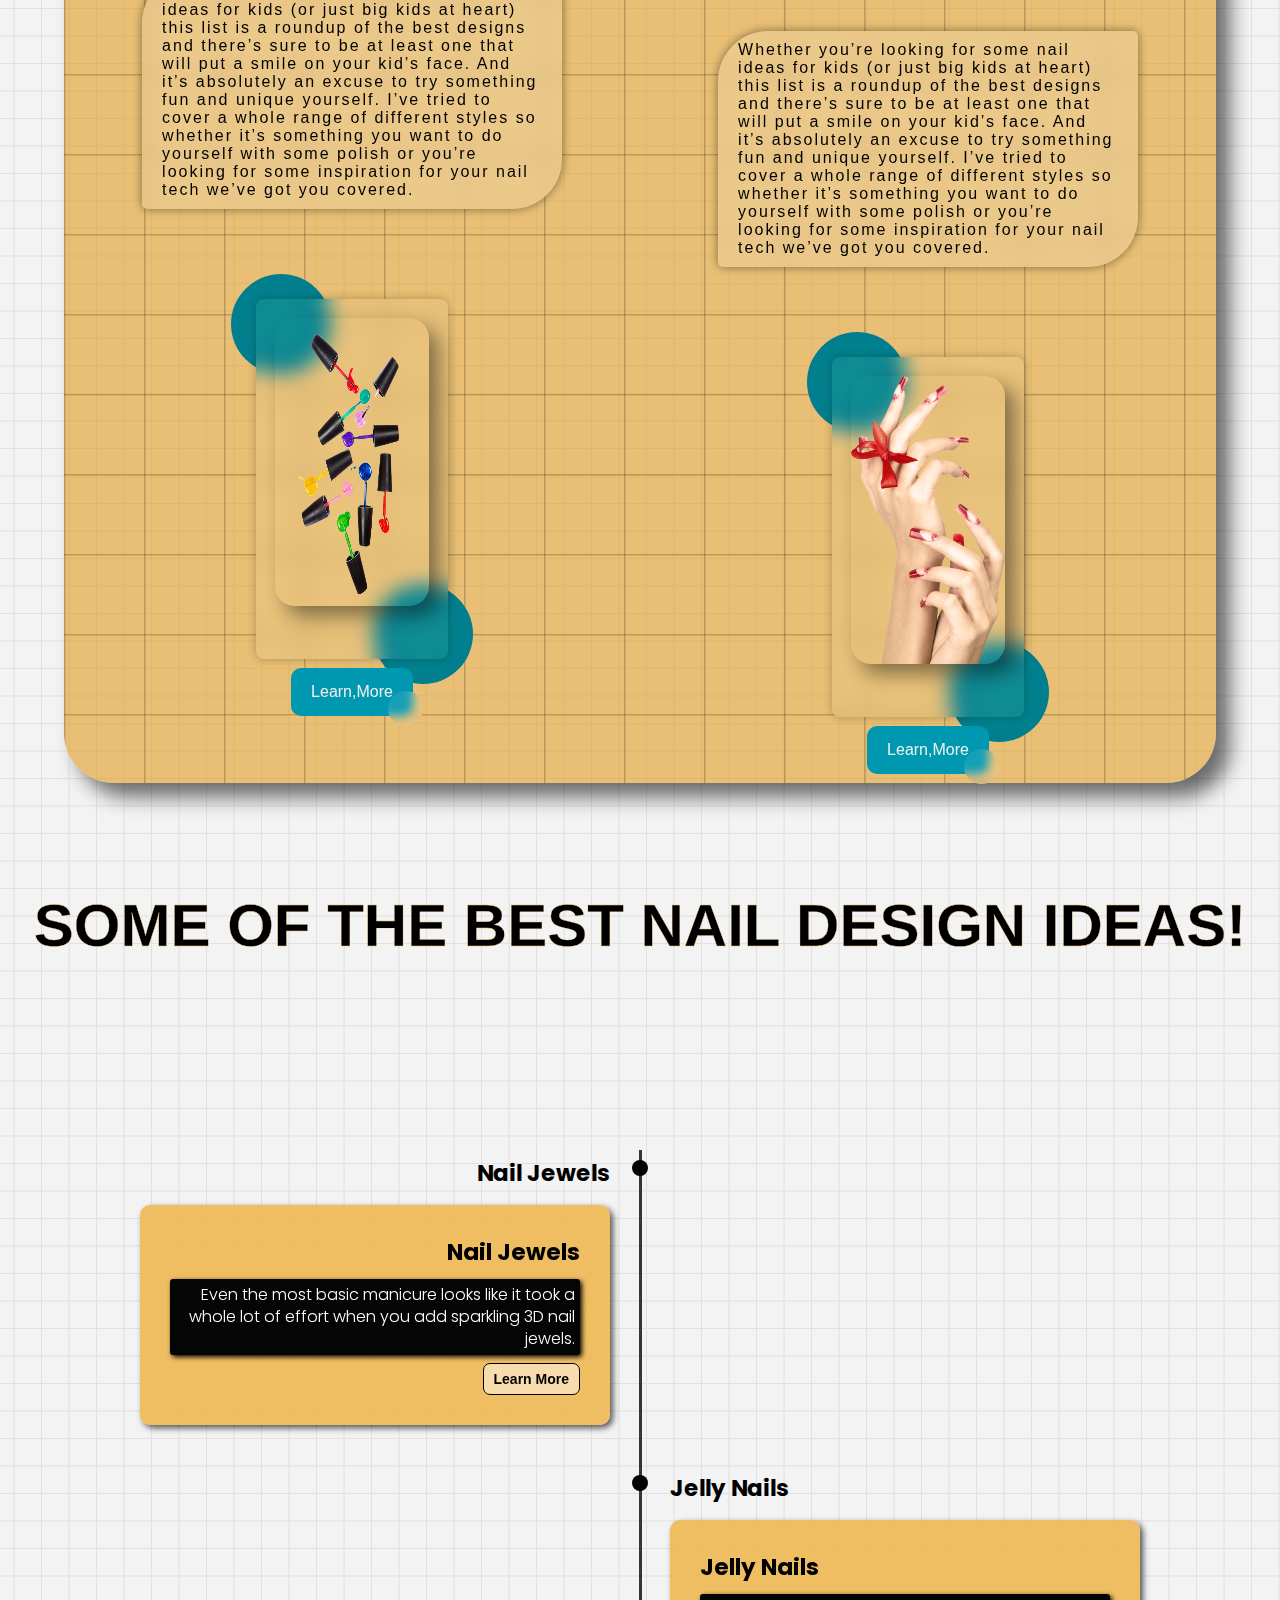
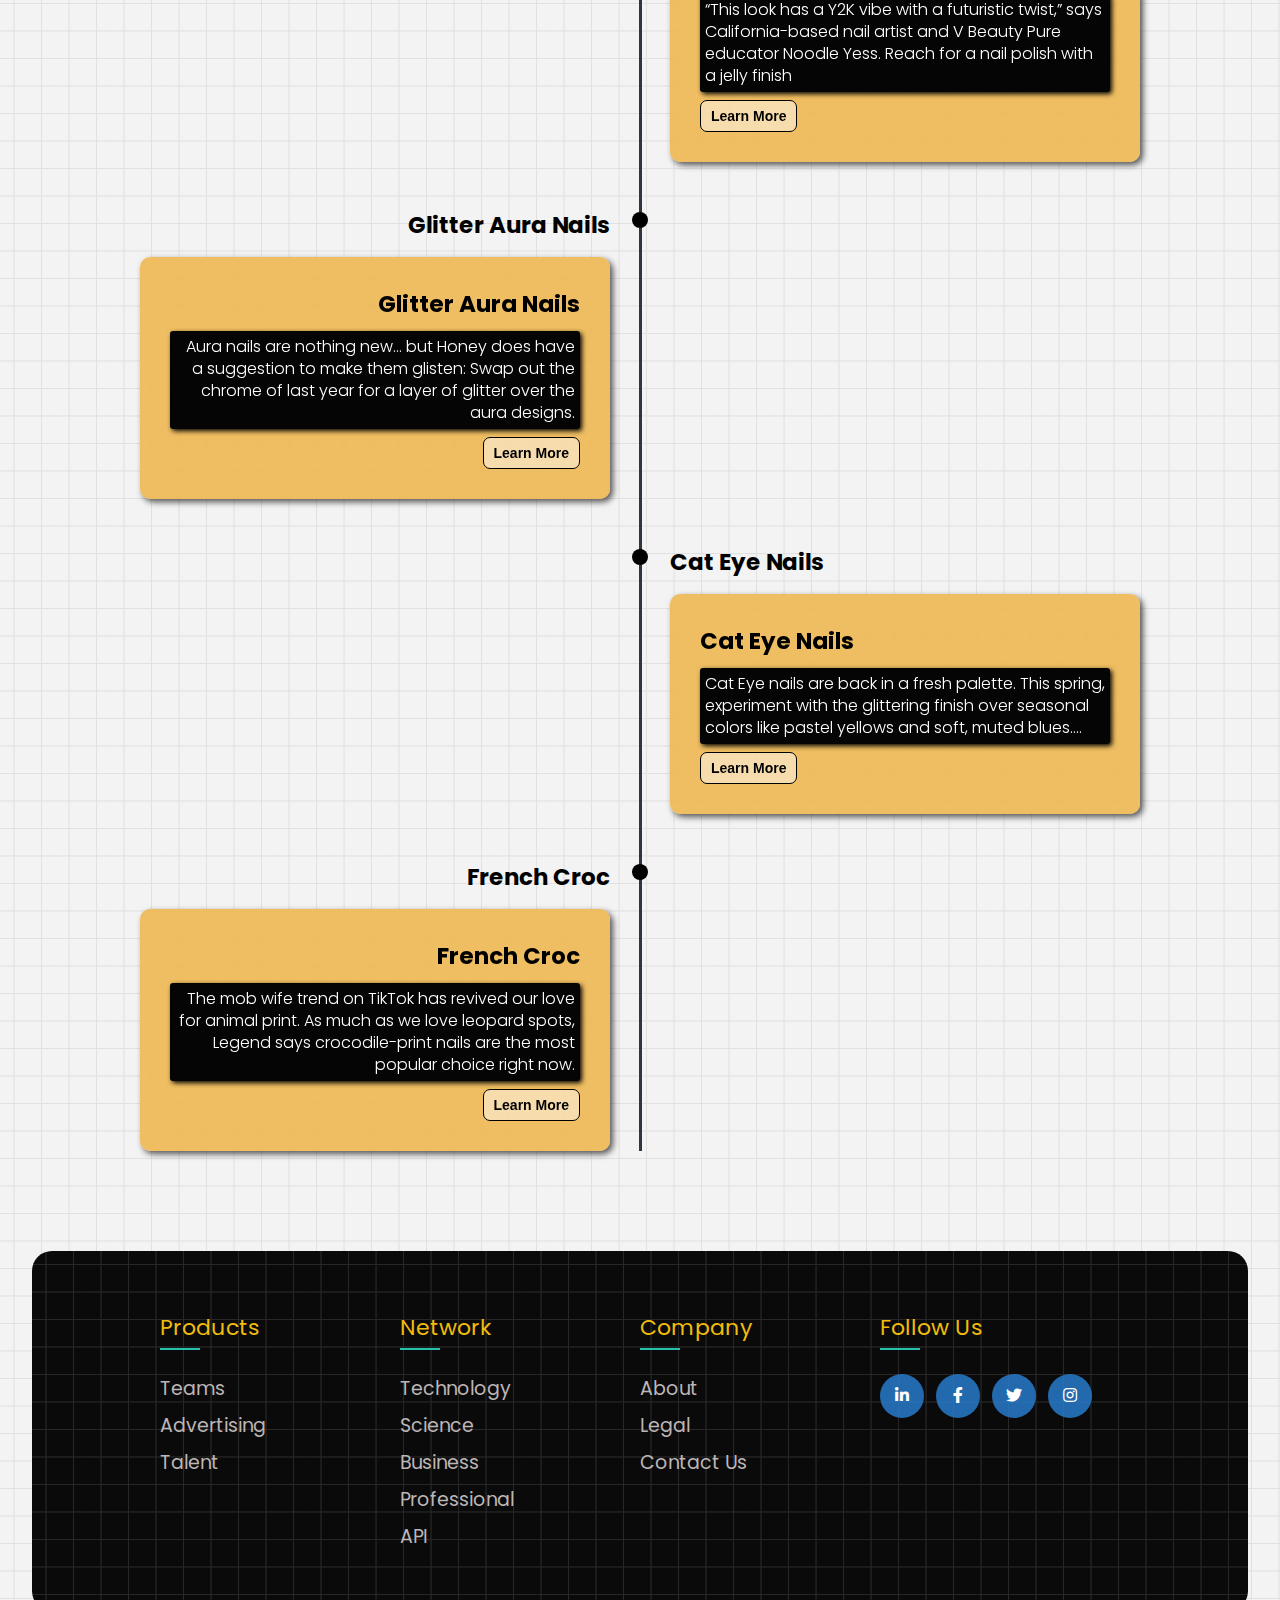
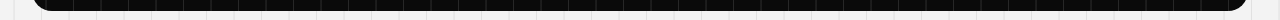
==== commit c7bb2993: "all done" ====
--- a/index.html
+++ b/index.html
@@ -24,9 +24,13 @@
             <li><a href="#">Home</a></li>
             <li><a href="#">About</a></li>
             <li><a href="#">Services</a></li>
-            <li><a href="#">Contact</a></li>
+            <li id="cnt"><a href="#">Contact</a></li>
             
           </ul>
+          <div class="up">
+          <button class="btn-12">SIGN UP</button>
+          <button class="btn-12">SIGN UP</button>
+        </div>
           <div class="burger">
             <div class="line1"></div>
             <div class="line2"></div>
--- a/style.css
+++ b/style.css
@@ -1,28 +1,4 @@
 @import url('https://fonts.googleapis.com/css2?family=Poppins:wght@300;400;500;600;700&display=swap');
-
-* {
-  margin: 0;
-  padding: 0;
-  box-sizing: border-box;
-}
-
-nav ul {
-  padding: 5px 10px;
-
-  list-style: none;
-}
-body::-webkit-scrollbar{
-  background-color: #000000;
-  border-radius: 30px;
-}
-::-webkit-scrollbar-button{
-  background-color: #EBBC67;
-  border-radius: 20px;
-}
-::-webkit-scrollbar-thumb{
-  background-color: #0098B1;
-  border-radius: 20px;
-}
 body {
   /* background-color: rgb(2, 75, 88); */
   width: 100%;
@@ -33,6 +9,128 @@
       linear-gradient(90deg, transparent 24%, var(--color) 25%, var(--color) 26%, transparent 27%,transparent 74%, var(--color) 75%, var(--color) 76%, transparent 77%,transparent);
   background-size: 55px 55px;
 }
+* {
+  margin: 0;
+  padding: 0;
+  box-sizing: border-box;
+}
+.btn-12,
+.btn-12 *,
+.btn-12 :after,
+.btn-12 :before,
+.btn-12:after,
+.btn-12:before {
+  border: 0 solid;
+  box-sizing: border-box;
+}
+
+.btn-12 {
+  -webkit-tap-highlight-color: transparent;
+  -webkit-appearance: button;
+  background-color: #01788D;
+  background-image: none;
+  color: hsl(0, 0%, 100%);
+  cursor: pointer;
+  width: 9vw;
+  font-family: ui-sans-serif, system-ui, -apple-system, BlinkMacSystemFont,
+    Segoe UI, Roboto, Helvetica Neue, Arial, Noto Sans, sans-serif,
+    Apple Color Emoji, Segoe UI Emoji, Segoe UI Symbol, Noto Color Emoji;
+  font-size: 0.7.5vw;
+  font-weight: bold;
+  line-height: 1.5;
+  margin: 0;
+  -webkit-mask-image: -webkit-radial-gradient(#bee900, #a83131);
+  padding: 0;
+  text-transform: uppercase;
+}
+
+.btn-12:disabled {
+  cursor: default;
+}
+
+.btn-12:-moz-focusring {
+  outline: auto;
+}
+
+.btn-12 svg {
+  display: block;
+  vertical-align: middle;
+}
+
+.btn-12 [hidden] {
+  display: none;
+}
+
+.btn-12 {
+  border-radius: 99rem;
+  border-width: 2px;
+  overflow: hidden;
+  padding: 0.8rem 3rem;
+  position: relative;
+}
+
+.btn-12 span {
+  mix-blend-mode: difference;
+}
+
+.btn-12:after,
+.btn-12:before {
+  background: linear-gradient(
+    90deg,
+    #141414 25%,
+    transparent 0,
+    transparent 50%,
+    #000000 0,
+    #000000 75%,
+    transparent 0
+  );
+  content: "";
+  inset: 0;
+  position: absolute;
+  transform: translateY(var(--progress, 100%));
+  transition: transform 0.2s ease;
+  z-index: -1;
+}
+
+.btn-12:after {
+  --progress: -100%;
+  background: linear-gradient(
+    90deg,
+    transparent 0,
+    transparent 25%,
+    #000000 0,
+    #000000 50%,
+    transparent 0,
+    transparent 75%,
+    #000000 0
+  );
+  z-index: -1;
+}
+
+.btn-12:hover:after,
+.btn-12:hover:before {
+  --progress: 0;
+}
+
+
+nav ul {
+  padding: 5px 10px;
+
+  list-style: none;
+}
+body::-webkit-scrollbar{
+  background-color: #000000;
+  border-radius: 30px;
+}
+::-webkit-scrollbar-button{
+  background-color: #EBBC67;
+  border-radius: 20px;
+}
+::-webkit-scrollbar-thumb{
+  background-color: #0098B1;
+  border-radius: 20px;
+}
+
 
 nav {
   position:relative;
@@ -50,7 +148,7 @@
   z-index: +999;
   display: flex;
   align-items: center;
-  justify-content: space-between;
+  justify-content: space-evenly;
   padding-left: 10px;
   padding-right: 10px;
   color: #fffefe;
@@ -88,6 +186,7 @@
   color: rgb(0, 0, 0);
   background-color: #4c9e9e;
   border-radius: 20px;
+  letter-spacing: 5px;
   padding: 5px 7px;
 }
 
@@ -377,7 +476,7 @@
   right: 50%;
   box-shadow: 14px 14px 20px rgba(0, 0, 0, 0.562);
 border-radius:50px ;
-  background: rgb(235, 188, 103);
+  background: rgba(223, 147, 6, 0.534);
   --gap: 5em;
   --line: 2px;
   --color: rgba(0, 0, 0, 0.2);
@@ -874,6 +973,12 @@
 }
 /* footer responsive */
 @media(max-width: 740px){
+  .btn-12{
+
+    font-size:8px;
+    padding: 1px 2px;
+ width: 20vw;
+  }
   .footer-col{
       width: 50%;
       margin-bottom: 30px;
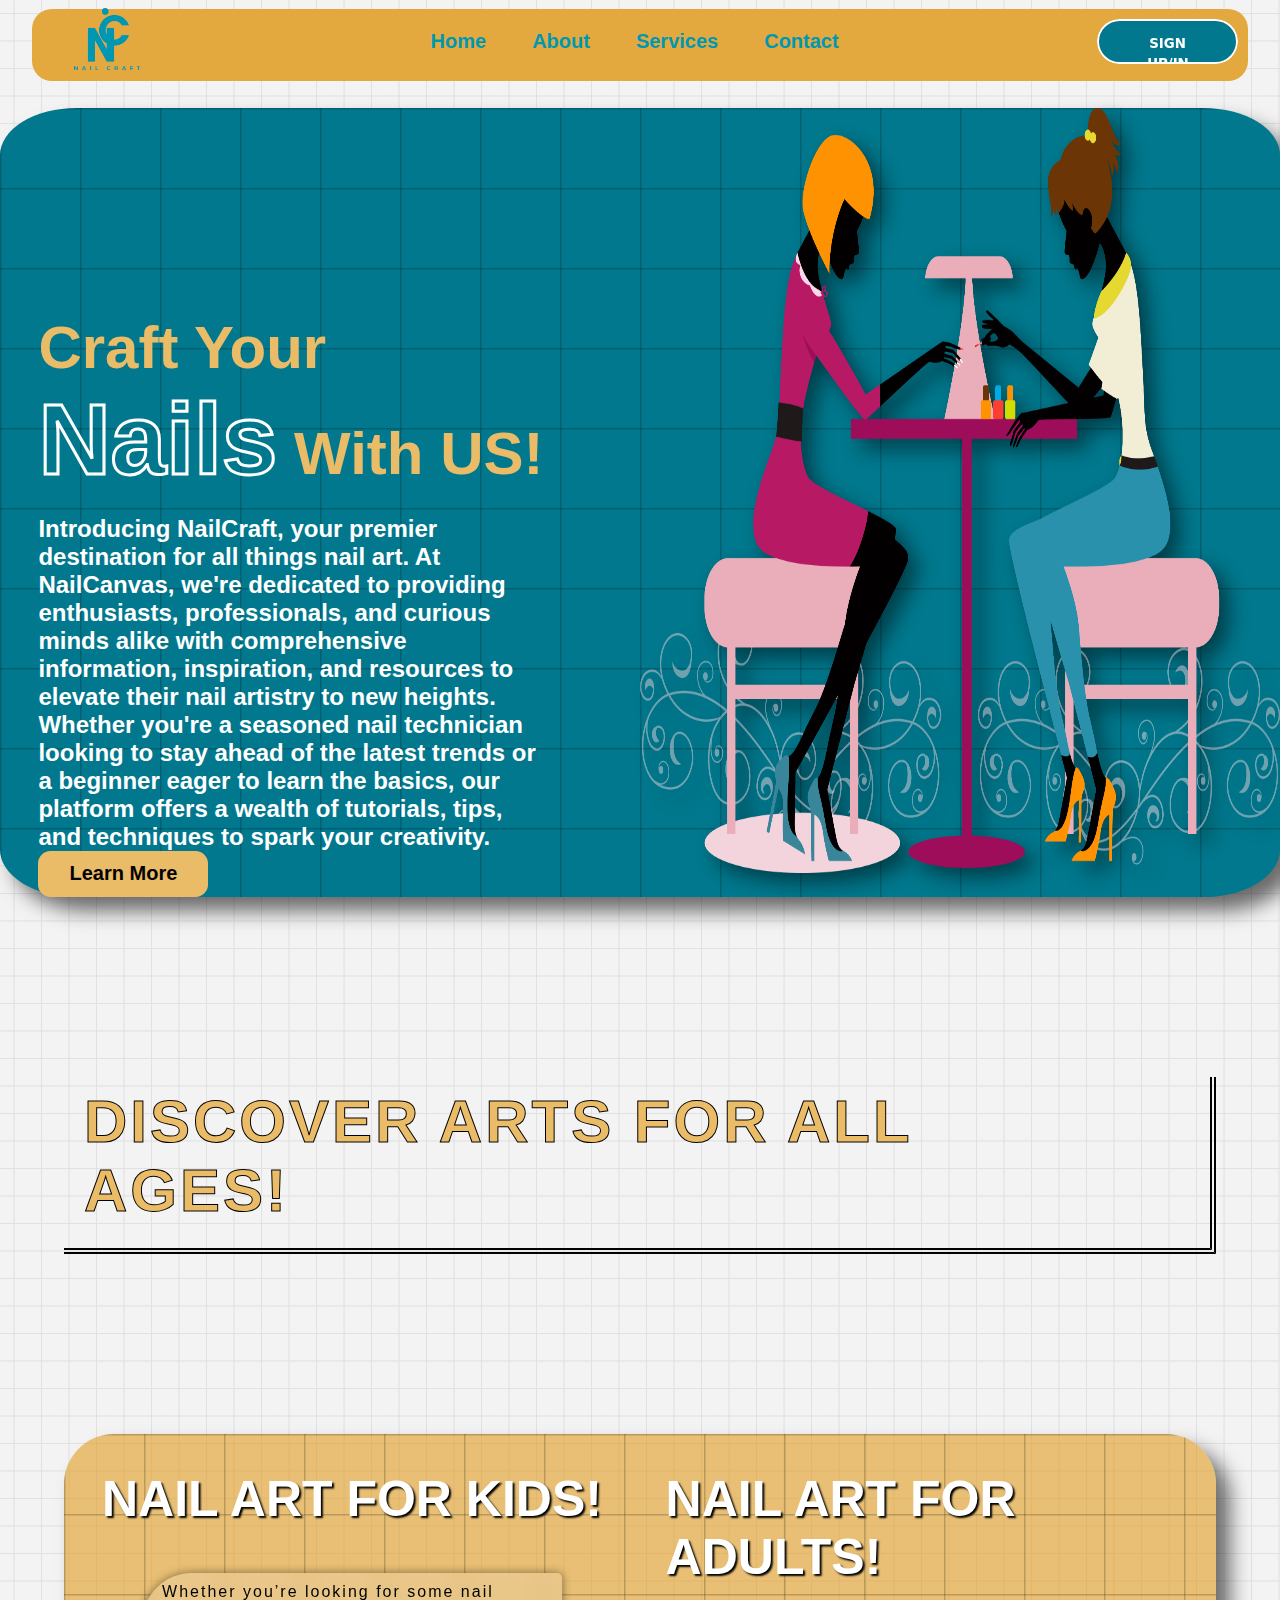
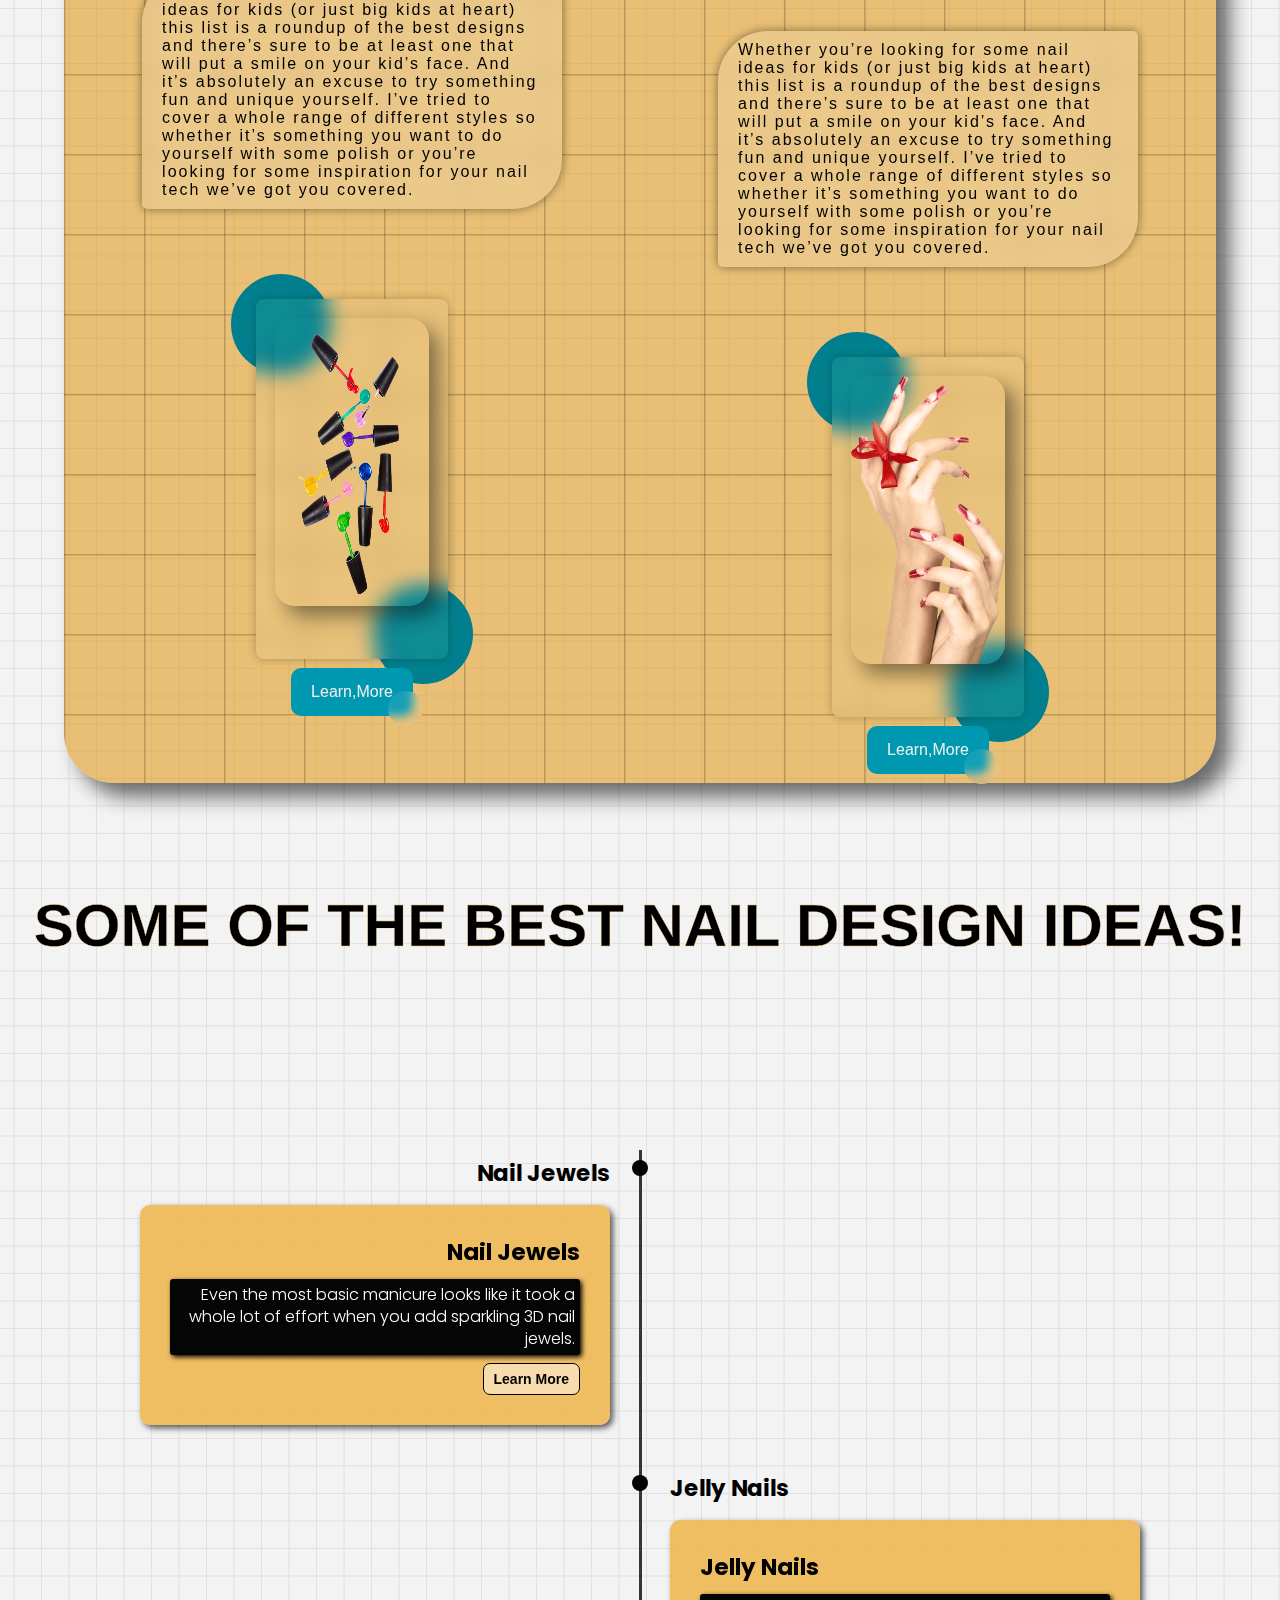
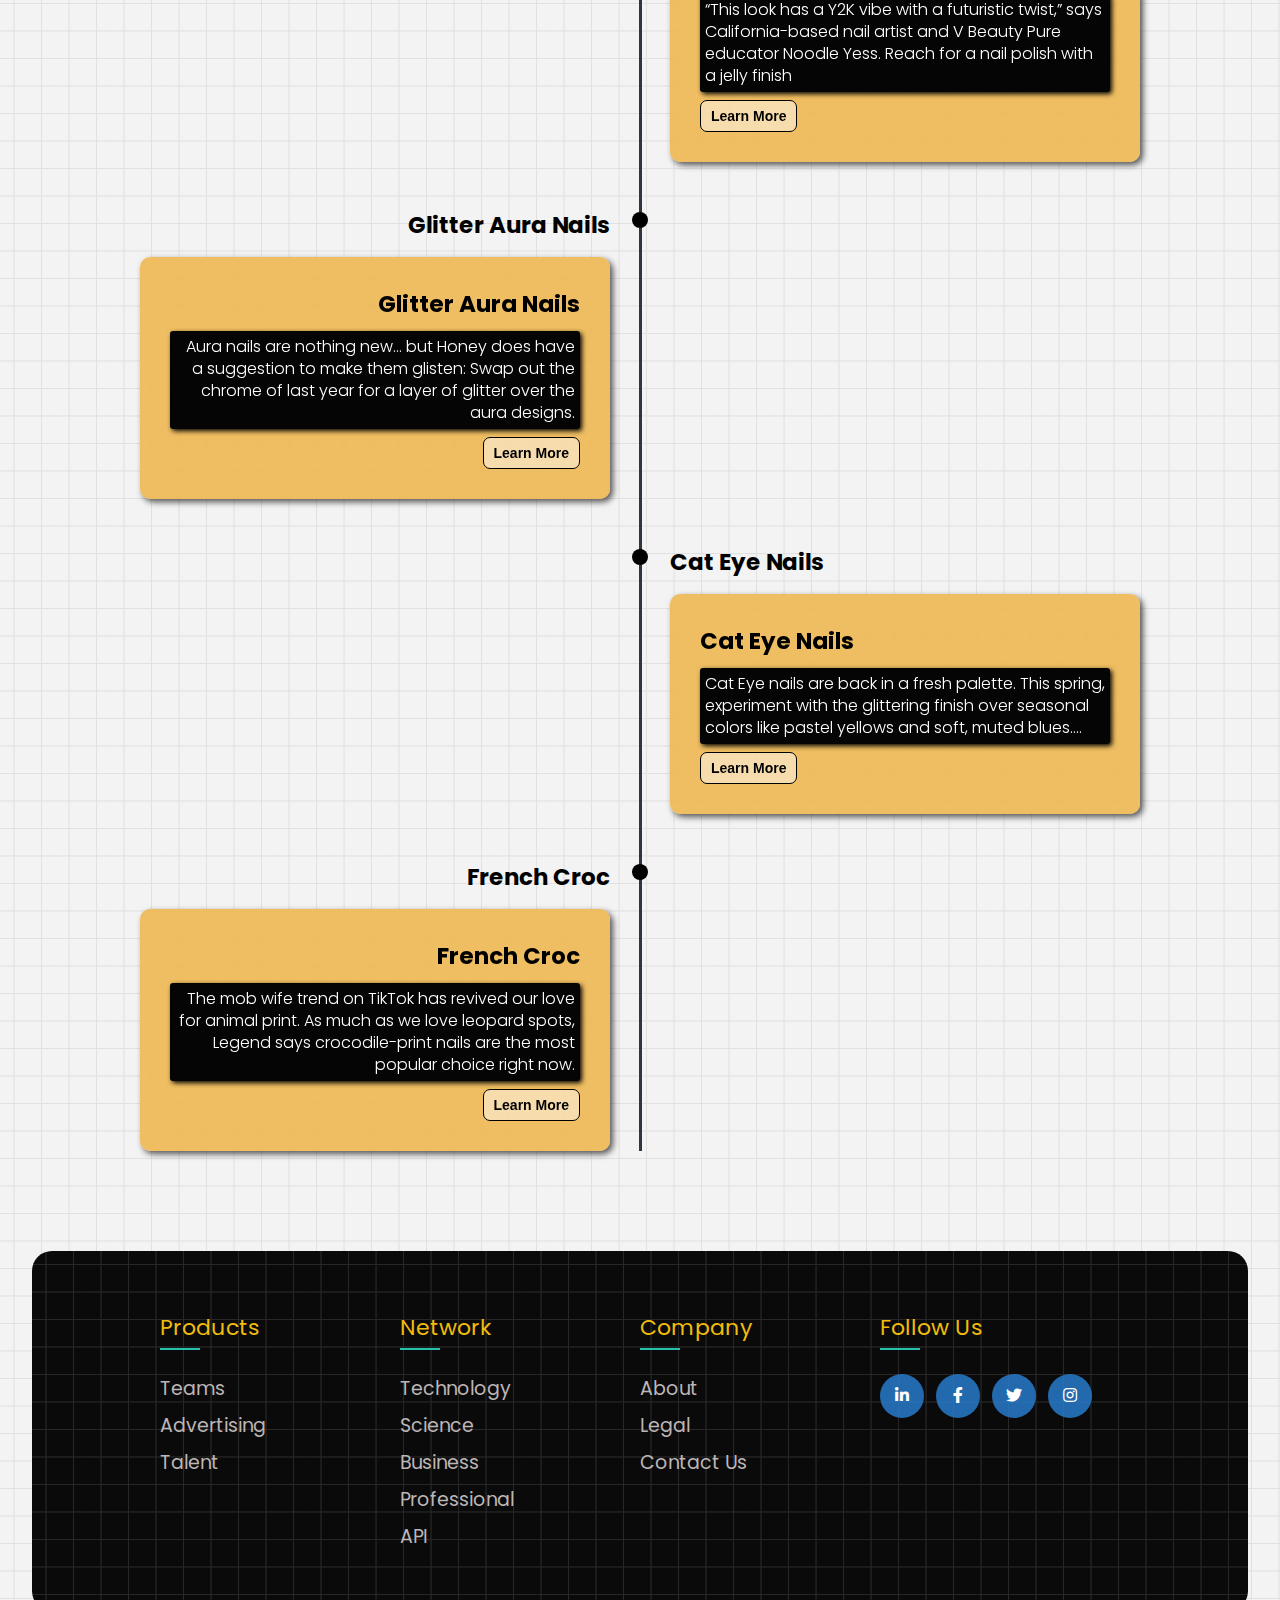
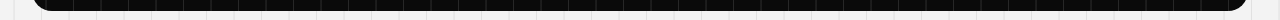
==== commit 2dc07370: "all sec done" ====
--- a/index.html
+++ b/index.html
@@ -28,8 +28,7 @@
             
           </ul>
           <div class="up">
-          <button class="btn-12">SIGN UP</button>
-          <button class="btn-12">SIGN UP</button>
+          <button class="btn-12">SIGN UP/IN</button>
         </div>
           <div class="burger">
             <div class="line1"></div>
@@ -119,7 +118,7 @@
 				<h3>Glitter Aura Nails
         </h3>
 				<p>Aura nails are nothing new… but Honey does have a suggestion to make them glisten: Swap out the chrome of last year for a layer of glitter over the aura designs. </p>
-        <button class="btn2"> Learn More </button>
+        <button class="btn2" id="btn1">Learn More</button>
 			
       </div>
 		</div>
--- a/style.css
+++ b/style.css
@@ -29,12 +29,13 @@
   -webkit-appearance: button;
   background-color: #01788D;
   background-image: none;
+  height: 5vh;
+
   color: hsl(0, 0%, 100%);
   cursor: pointer;
-  width: 9vw;
-  font-family: ui-sans-serif, system-ui, -apple-system, BlinkMacSystemFont,
-    Segoe UI, Roboto, Helvetica Neue, Arial, Noto Sans, sans-serif,
-    Apple Color Emoji, Segoe UI Emoji, Segoe UI Symbol, Noto Color Emoji;
+  width: 11vw;
+  font-family: ui-sans-serif, system-ui,  Helvetica, Arial, sans-serif,
+    Color  Symbol Color;
   font-size: 0.7.5vw;
   font-weight: bold;
   line-height: 1.5;
@@ -141,14 +142,14 @@
   margin-right: 2.5%;
   /* border: 1px solid black !important; */
   border-radius: 20px;
-  background-color:#e6a836be ;
+  background-color:#E3A93F;
   /* box-shadow: 10px 10px 20px rgba(0, 0, 0, 0.562); */
   backdrop-filter: blur(2px);
 
   z-index: +999;
   display: flex;
   align-items: center;
-  justify-content: space-evenly;
+  justify-content: space-between;
   padding-left: 10px;
   padding-right: 10px;
   color: #fffefe;
@@ -596,12 +597,7 @@
   padding: 10px 20px;
   box-shadow: 0 0 10px rgba(0, 0, 0, 0.452);
   border-radius: 50px 5px ;
-  animation-name: border;
-  animation-duration: 2s;
-  animation-iteration-count: infinite;
-animation-timing-function: linear infinite;
-animation-delay: 0ms;
-animation-direction:alternate-reverse  ;
+
 
 
 }
@@ -616,12 +612,7 @@
   padding: 10px 20px;
   box-shadow: 0 0 10px rgba(0, 0, 0, 0.452);
   border-radius: 50px 5px ;
-  animation-name: border;
-  animation-duration: 2s;
-  animation-iteration-count: infinite;
-animation-delay: 0ms;
-animation-timing-function: linear ;
-animation-direction:alternate-reverse  ;
+
 
 }
 .card3 {
@@ -736,11 +727,6 @@
   transform: translate(0, 5%);
 }
 
-@keyframes move-up6 {
-  to {
-    transform: translateY(-10px);
-  }
-}
 
 @keyframes move-down1 {
   to {
@@ -1008,7 +994,7 @@
     right: 0;
     width: 40%;
     height: 100vh;
-    background-color: rgb(37, 110, 110);
+    background-color:#E3A93F;
     flex-direction: column;
     justify-content: center;
     align-items: center;
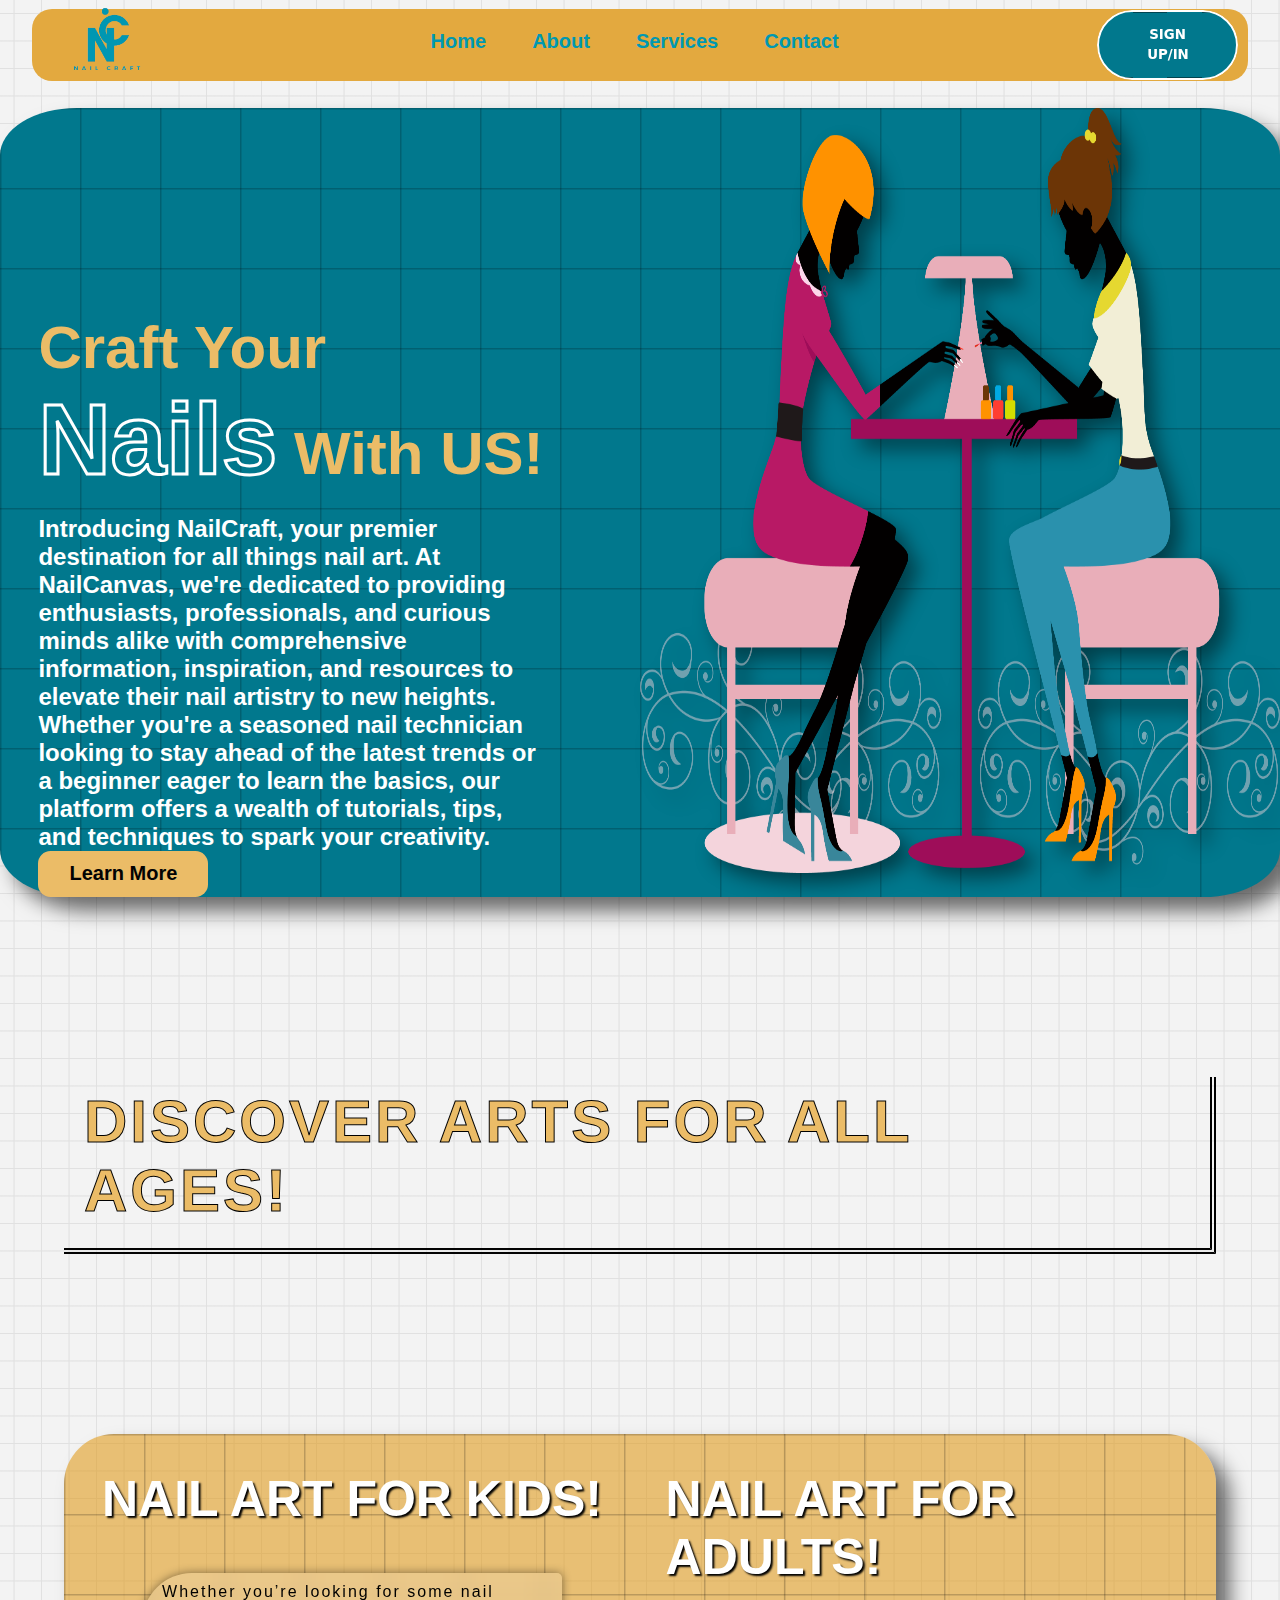
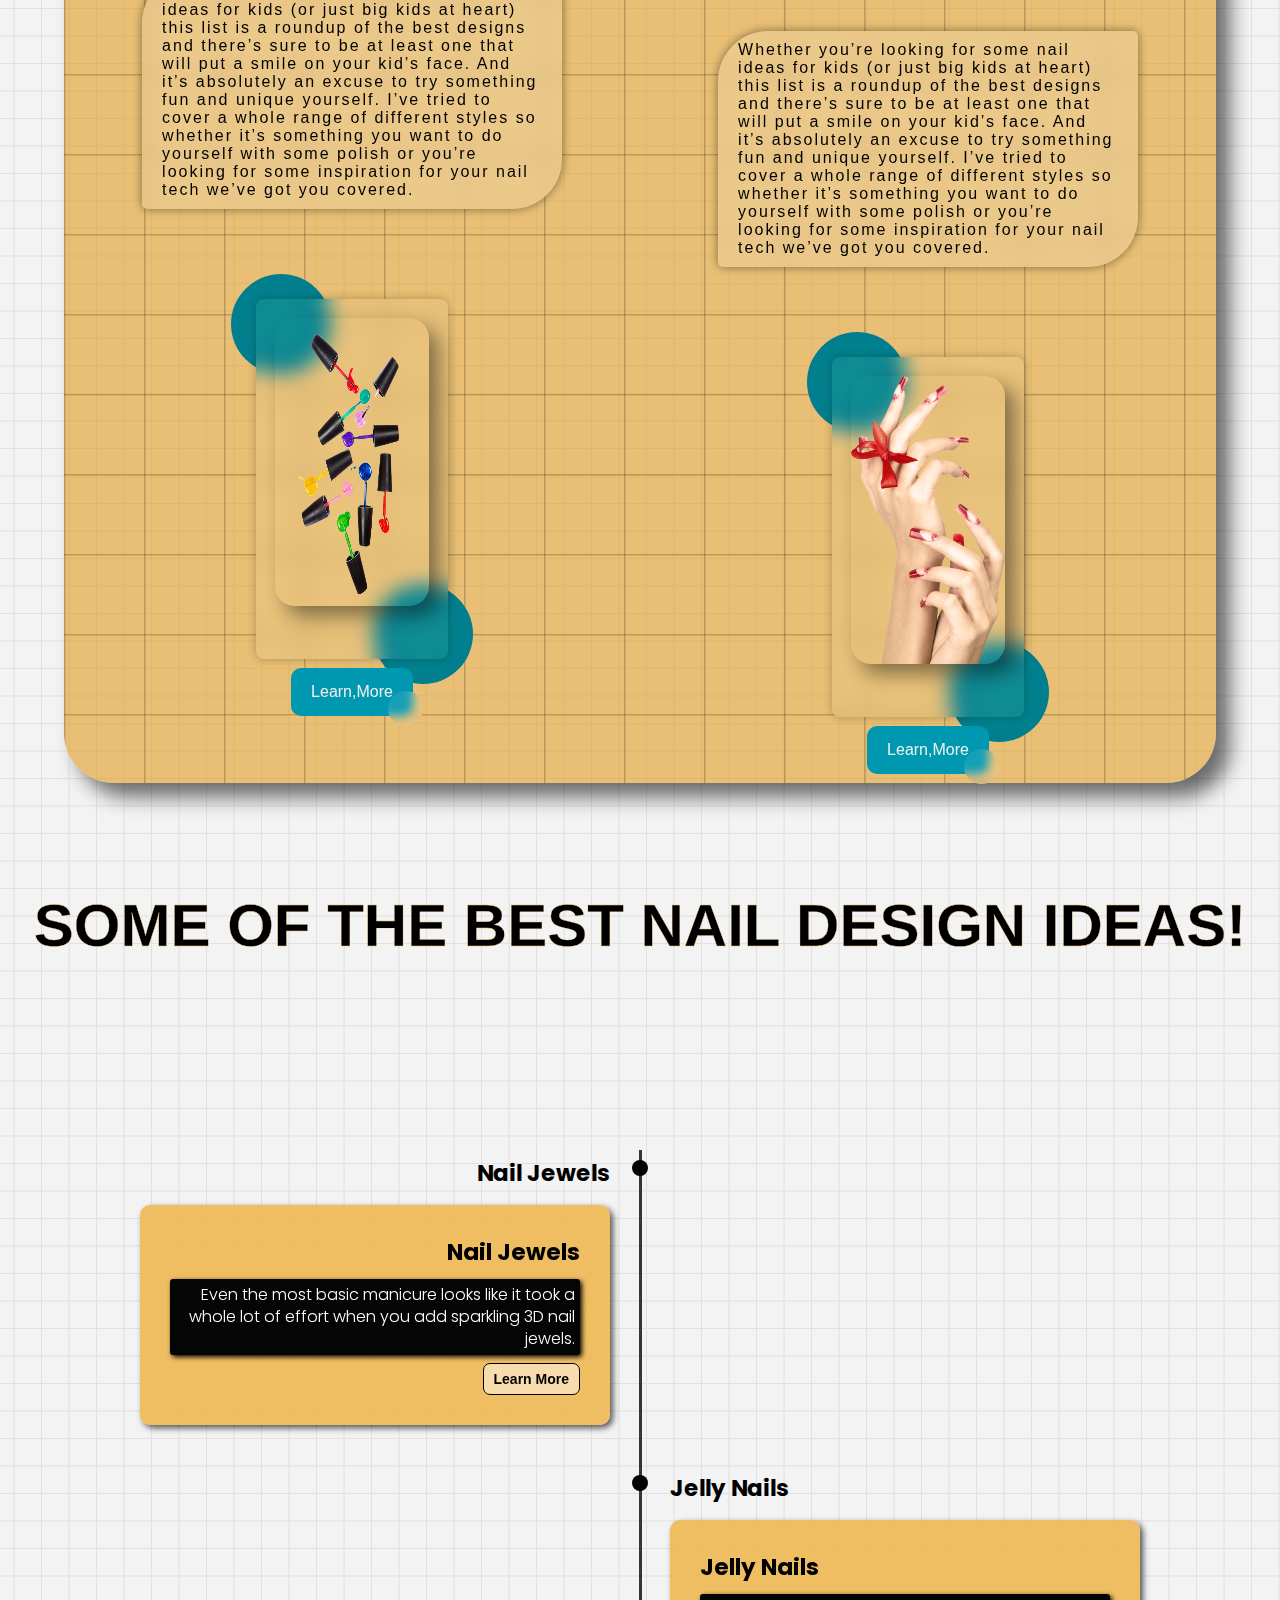
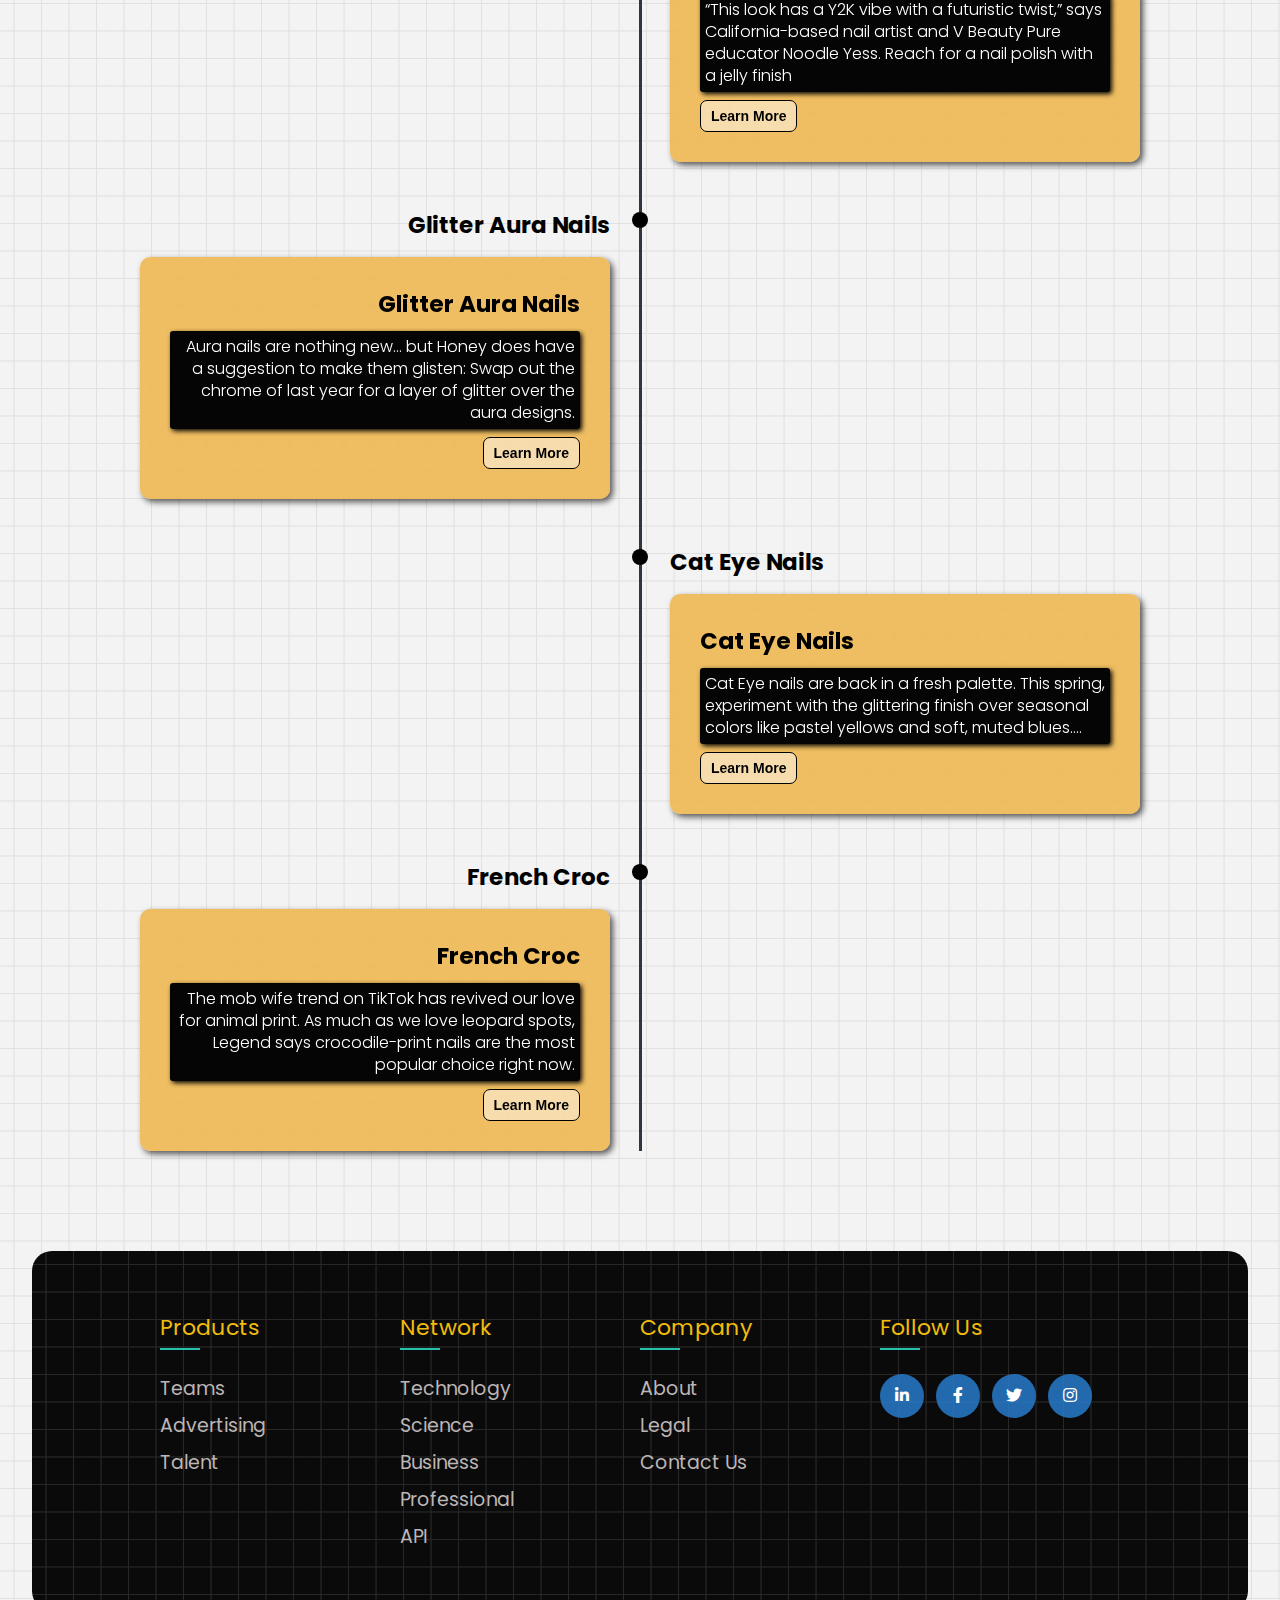
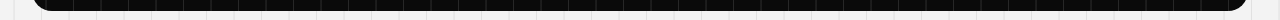
==== commit 596bea88: "other sections" ====
--- a/index.html
+++ b/index.html
@@ -23,7 +23,7 @@
           <ul class="nav-links">
             <li><a href="#">Home</a></li>
             <li><a href="#">About</a></li>
-            <li><a href="#">Services</a></li>
+            <li><a href="services.html">Services</a></li>
             <li id="cnt"><a href="#">Contact</a></li>
             
           </ul>
@@ -37,8 +37,8 @@
           </div>
         </nav>
         <!-- Landing Page -->
+
         <div class="home-container">
-          
             <div class="left">
               
                 <div class="left-text">
@@ -50,7 +50,11 @@
                     
         </div>
         </div>
-        <div class="right"> <img src="home.png" alt=""></div>
+        <div class="right"> 
+  <img src="home.png" alt="">
+</div>
+      
+        
         </div>
         <!-- LandingPage End -->
         <!-- about Nail art -->
@@ -96,7 +100,7 @@
 			<div class="timeline-content">
 				<h3>Nail Jewels</h3>
 				<p>Even the most basic manicure looks like it took a whole lot of effort when you add sparkling 3D nail jewels.</p>
-        <button class="btn2"> Learn More </button>
+        <button class="btn2" id="btn5"> Learn More </button>
 			
       </div>
 		</div>
@@ -106,7 +110,7 @@
 			<div class="timeline-content">
 				<h3>Jelly Nails        </h3>
 				<p>“This look has a Y2K vibe with a futuristic twist,” says California-based nail artist and V Beauty Pure educator Noodle Yess. Reach for a nail polish with a jelly finish </p>
-        <button class="btn2"> Learn More </button>
+        <button class="btn2" id="btn3"> Learn More </button>
 			
       </div>
 		</div>
@@ -131,7 +135,7 @@
 				<h3>Cat Eye Nails
         </h3>
 				<p>Cat Eye nails are back in a fresh palette. This spring, experiment with the glittering finish over seasonal colors like pastel yellows and soft, muted blues.... </p>
-        <button class="btn2"> Learn More </button>
+        <button class="btn2" id="btn2"> Learn More </button>
 			
       </div>
 		</div>
@@ -143,7 +147,7 @@
 				<h3>French Croc
         </h3>
 				<p> The mob wife trend on TikTok has revived our love for animal print. As much as we love leopard spots, Legend says crocodile-print nails are the most popular choice right now.  </p>
-        <button class="btn2"> Learn More </button>
+        <button class="btn2" id="btn4"> Learn More </button>
 			
       </div>
 		</div>
--- a/style.css
+++ b/style.css
@@ -14,6 +14,7 @@
   padding: 0;
   box-sizing: border-box;
 }
+
 .btn-12,
 .btn-12 *,
 .btn-12 :after,
@@ -29,7 +30,6 @@
   -webkit-appearance: button;
   background-color: #01788D;
   background-image: none;
-  height: 5vh;
 
   color: hsl(0, 0%, 100%);
   cursor: pointer;
@@ -960,7 +960,7 @@
 /* footer responsive */
 @media(max-width: 740px){
   .btn-12{
-
+height: 5vw;
     font-size:8px;
     padding: 1px 2px;
  width: 20vw;
